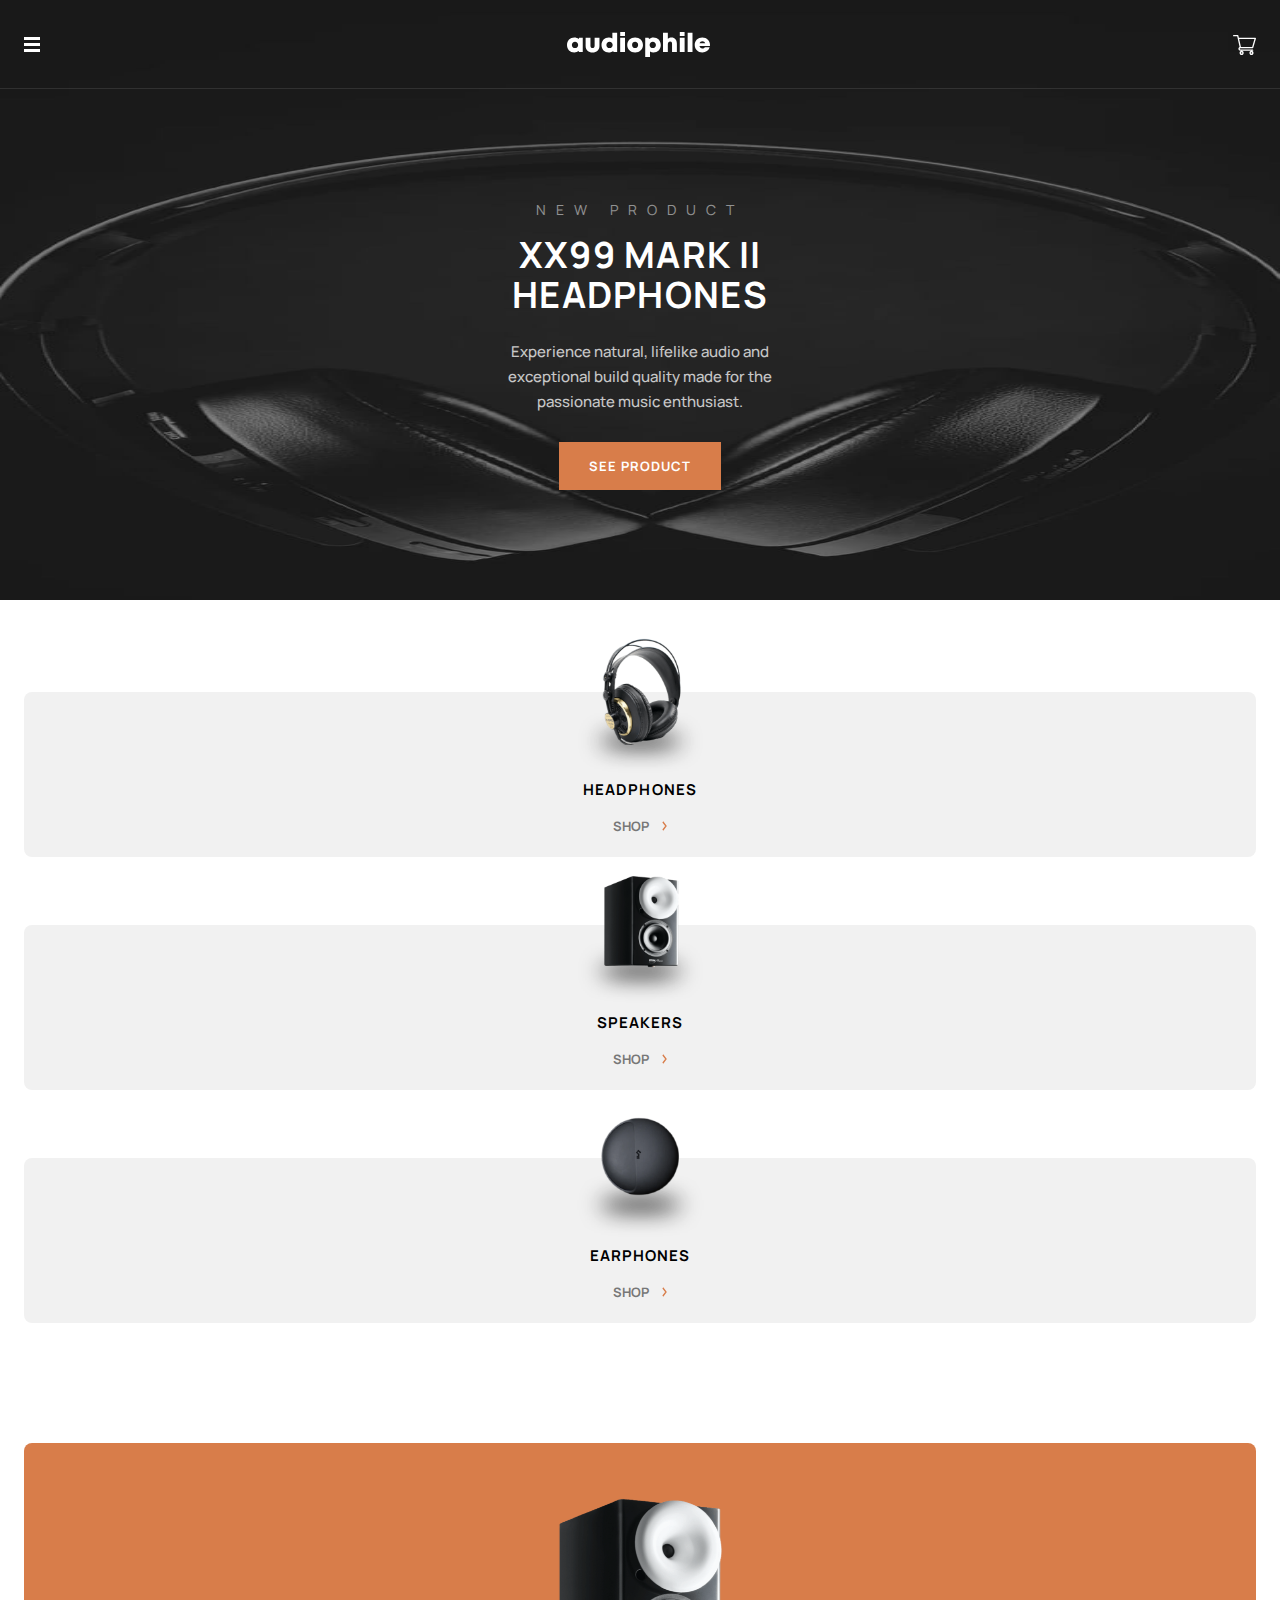
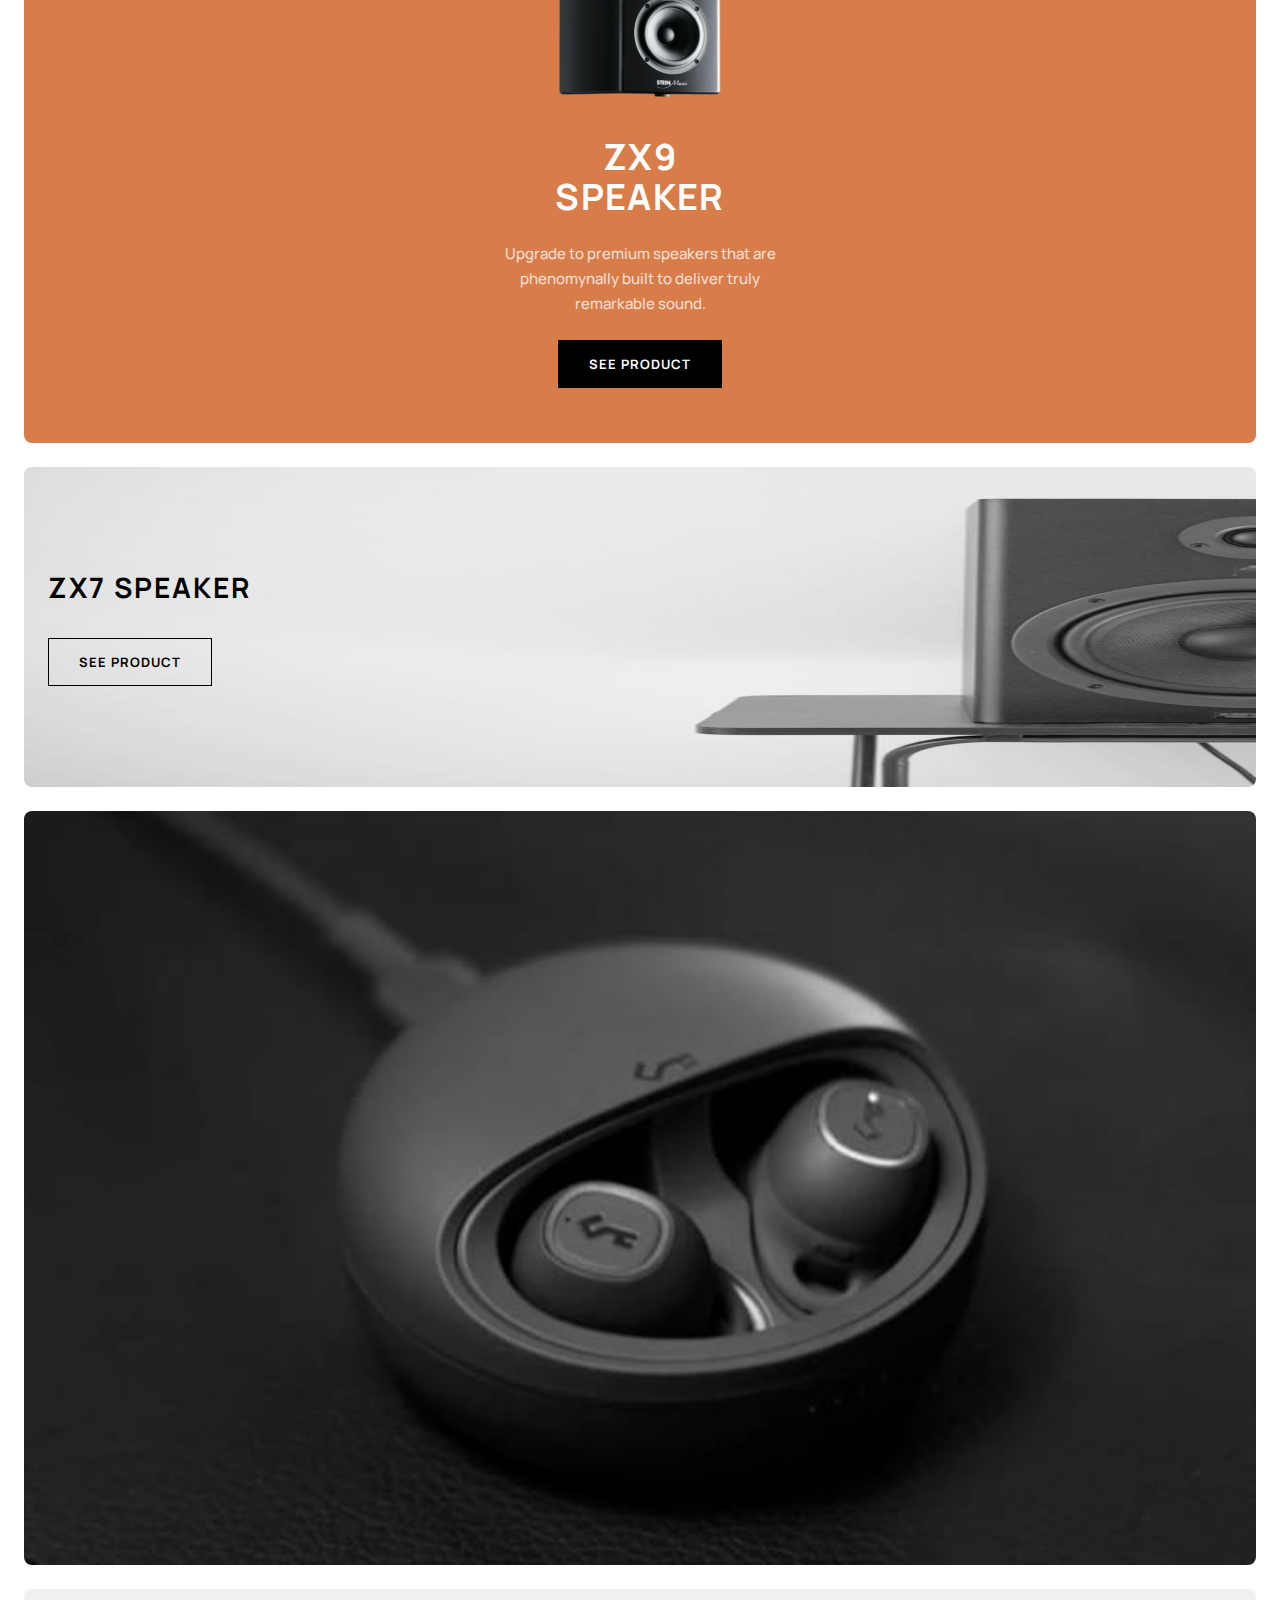
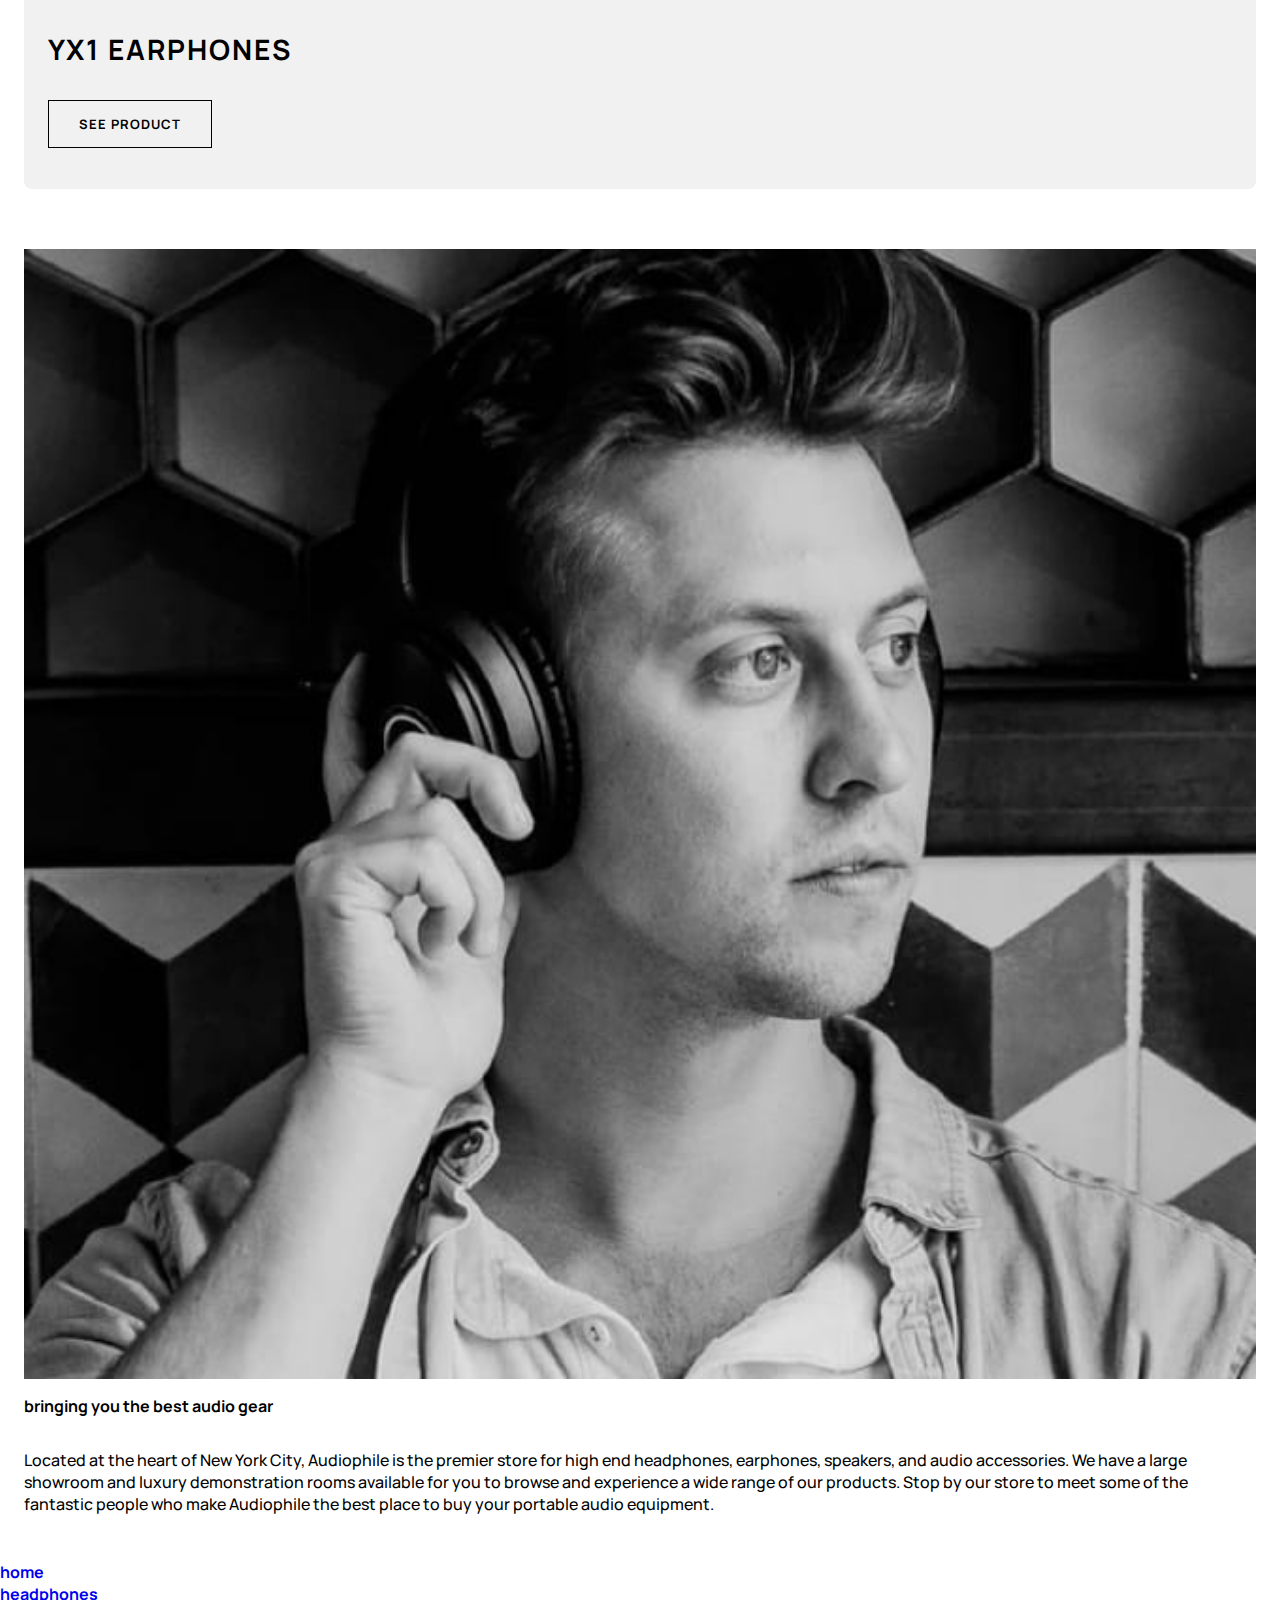
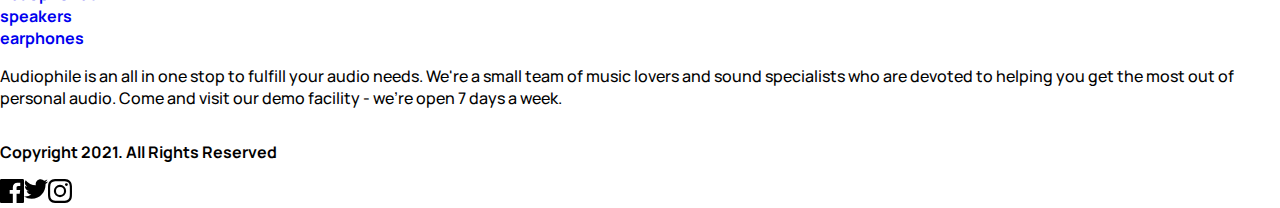
==== index.html @ 22d5e141 "Update index.html" ====
<!DOCTYPE html>
<html lang="en">
  <head>
    <meta charset="UTF-8" />
    <meta http-equiv="X-UA-Compatible" content="IE=edge" />
    <meta name="viewport" content="width=device-width, initial-scale=1.0" />
    <link rel="stylesheet" href="style.css" />
    <link rel="icon" href="./assets/favicon-32x32.png" type="image/png" />
    <title>Audiophile e-commerce website</title>
  </head>
  <body>
    <div id="hero" class="col">
      <header>
        <nav class="row">
          <div class="row row_1">
            <div class="hamburger col">
              <span></span>
              <span></span>
              <span></span>
            </div>
            <div class="logo">
              <img src="./assets/shared/desktop/logo.svg" alt="" />
            </div>
          </div>
          <div class="cart">
            <img src="./assets/shared/desktop/icon-cart.svg" alt="" />
          </div>
        </nav>
      </header>
      <div class="bg_hero">
        <img src="./assets/home/mobile/image-header.jpg" alt="" />
      </div>
      <div class="col col_1">
        <p class="normal">new product</p>
        <p class="bold">xx99 mark ii headphones</p>
        <p class="medium">
          Experience natural, lifelike audio and exceptional build quality made
          for the passionate music enthusiast.
        </p>
        <a href="#" class="bold product_btn">see product</a>
      </div>
    </div>
    <div class="main">
      <div class="col col_2">
        <div class="card">
          <div class="col wrapper_card">
            <div class="img_card">
              <img
                src="./assets/shared/desktop/image-category-thumbnail-headphones.png"
                alt=""
              />
            </div>
            <div class="title_card bold">headphones</div>
            <a href="#" class="bold row"
              >shop
              <img src="./assets/shared/desktop/icon-arrow-right.svg" alt=""
            /></a>
          </div>
        </div>
        <div class="card">
          <div class="col wrapper_card">
            <div class="img_card">
              <img
                src="./assets/shared/desktop/image-category-thumbnail-speakers.png"
                alt=""
              />
            </div>
            <div class="title_card bold">speakers</div>
            <a href="#" class="bold row"
              >shop
              <img src="./assets/shared/desktop/icon-arrow-right.svg" alt=""
            /></a>
          </div>
        </div>
        <div class="card">
          <div class="col wrapper_card">
            <div class="img_card">
              <img
                src="./assets/shared/desktop/image-category-thumbnail-earphones.png"
                alt=""
              />
            </div>
            <div class="title_card bold">earphones</div>
            <a href="#" class="bold row"
              >shop
              <img src="./assets/shared/desktop/icon-arrow-right.svg" alt=""
            /></a>
          </div>
        </div>
      </div>
      <div class="col col_3">
        <div class="col_4">
          <div class="col wrapper_col_4">
            <div class="col_4_img">
              <img src="./assets/home/mobile/image-speaker-zx9.png" alt="" />
            </div>
            <div class="col col_5">
              <p class="bold">
                zx9 <br />
                speaker
              </p>
              <p class="medium">
                Upgrade to premium speakers that are phenomynally built to
                deliver truly remarkable sound.
              </p>
            </div>
            <a href="#" class="bold product_btn">see product</a>
          </div>
        </div>
        <div class="col_6">
          <div class="col wrapper_col_6">
            <div class="bg_col_6">
              <img src="./assets/home/mobile/image-speaker-zx7.jpg" alt="" />
            </div>
            <div class="col col_7">
              <p class="bold">zx7 speaker</p>
              <a href="#" class="bold product_btn">see product</a>
            </div>
          </div>
        </div>
        <div class="col_8">
          <div class="wrapper_col_8 col">
            <img src="./assets/home/mobile/image-earphones-yx1.jpg" alt="" />
            <div class="col col_9">
              <div class="wrapper_col_9 col">
                <p class="bold">yx1 earphones</p>
                <a href="#" class="bold product_btn">see product</a>
              </div>
            </div>
          </div>
        </div>
      </div>
      <div class="col col_10">
        <div class="col_11">
          <div class="col wrapper_col_11">
            <img src="./assets/shared/mobile/image-best-gear.jpg" alt="" />
            <div class="col col_12">
              <p class="bold">bringing you the <span>best</span> audio gear</p>
              <p class="medium">
                Located at the heart of New York City, Audiophile is the premier
                store for high end headphones, earphones, speakers, and audio
                accessories. We have a large showroom and luxury demonstration
                rooms available for you to browse and experience a wide range of
                our products. Stop by our store to meet some of the fantastic
                people who make Audiophile the best place to buy your portable
                audio equipment.
              </p>
            </div>
          </div>
        </div>
      </div>
    </div>
    <footer>
      <div class="col col_13">
        <div class="logo_footer">
          <img src="./assets/shared/desktop/logo.svg" alt="" />
        </div>
        <div class="col menu">
          <li><a href="#" class="bold">home</a></li>
          <li><a href="#" class="bold">headphones</a></li>
          <li><a href="#" class="bold">speakers</a></li>
          <li><a href="#" class="bold">earphones</a></li>
        </div>
        <div class="presentation_footer">
          <p class="medium">
            Audiophile is an all in one stop to fulfill your audio needs. We're
            a small team of music lovers and sound specialists who are devoted
            to helping you get the most out of personal audio. Come and visit
            our demo facility - we’re open 7 days a week.
          </p>
        </div>
        <div class="copyright">
          <p class="bold">Copyright 2021. All Rights Reserved</p>
        </div>
        <div class="row row_2">
          <li>
            <a href="#"
              ><svg width="24" height="24" xmlns="http://www.w3.org/2000/svg">
                <path
                  d="M22.675 0H1.325C.593 0 0 .593 0 1.325v21.351C0 23.407.593 24 1.325 24H12.82v-9.294H9.692v-3.622h3.128V8.413c0-3.1 1.893-4.788 4.659-4.788 1.325 0 2.463.099 2.795.143v3.24l-1.918.001c-1.504 0-1.795.715-1.795 1.763v2.313h3.587l-.467 3.622h-3.12V24h6.116c.73 0 1.323-.593 1.323-1.325V1.325C24 .593 23.407 0 22.675 0z"
                  fill-rule="nonzero"
                />
              </svg>
            </a>
          </li>
          <li>
            <a href="#"
              ><svg width="24" height="20" xmlns="http://www.w3.org/2000/svg">
                <path
                  d="M24 2.557a9.83 9.83 0 01-2.828.775A4.932 4.932 0 0023.337.608a9.864 9.864 0 01-3.127 1.195A4.916 4.916 0 0016.616.248c-3.179 0-5.515 2.966-4.797 6.045A13.978 13.978 0 011.671 1.149a4.93 4.93 0 001.523 6.574 4.903 4.903 0 01-2.229-.616c-.054 2.281 1.581 4.415 3.949 4.89a4.935 4.935 0 01-2.224.084 4.928 4.928 0 004.6 3.419A9.9 9.9 0 010 17.54a13.94 13.94 0 007.548 2.212c9.142 0 14.307-7.721 13.995-14.646A10.025 10.025 0 0024 2.557z"
                  fill-rule="nonzero"
                />
              </svg>
            </a>
          </li>
          <li>
            <a href="#"
              ><svg width="24" height="24" xmlns="http://www.w3.org/2000/svg">
                <path
                  d="M12 2.163c3.204 0 3.584.012 4.85.07 3.252.148 4.771 1.691 4.919 4.919.058 1.265.069 1.645.069 4.849 0 3.205-.012 3.584-.069 4.849-.149 3.225-1.664 4.771-4.919 4.919-1.266.058-1.644.07-4.85.07-3.204 0-3.584-.012-4.849-.07-3.26-.149-4.771-1.699-4.919-4.92-.058-1.265-.07-1.644-.07-4.849 0-3.204.013-3.583.07-4.849.149-3.227 1.664-4.771 4.919-4.919 1.266-.057 1.645-.069 4.849-.069zM12 0C8.741 0 8.333.014 7.053.072 2.695.272.273 2.69.073 7.052.014 8.333 0 8.741 0 12c0 3.259.014 3.668.072 4.948.2 4.358 2.618 6.78 6.98 6.98C8.333 23.986 8.741 24 12 24c3.259 0 3.668-.014 4.948-.072 4.354-.2 6.782-2.618 6.979-6.98.059-1.28.073-1.689.073-4.948 0-3.259-.014-3.667-.072-4.947-.196-4.354-2.617-6.78-6.979-6.98C15.668.014 15.259 0 12 0zm0 5.838a6.162 6.162 0 100 12.324 6.162 6.162 0 000-12.324zM12 16a4 4 0 110-8 4 4 0 010 8zm6.406-11.845a1.44 1.44 0 100 2.881 1.44 1.44 0 000-2.881z"
                  fill-rule="nonzero"
                />
              </svg>
            </a>
          </li>
        </div>
      </div>
    </footer>
    <script src="main.js"></script>
  </body>
</html>
---- style.css ----
@import url("https://fonts.googleapis.com/css2?family=Manrope:wght@400;500;700&display=swap");

:root {
  --orange: #d87d4a;
  --light-orange: #fbaf85;
  --bg-black: #101010;
  --grey: #f1f1f1;
  --ligth-grey: #fafafa;
}

body {
  width: 100%;
  height: 100vh;
  padding: 0;
  margin: 0;
  -webkit-box-sizing: border-box;
          box-sizing: border-box;
  font-family: "Manrope", sans-serif;
}

.normal {
  font-weight: 400;
}

.medium {
  font-weight: 500;
}

.bold {
  font-weight: 700;
}

.col {
  display: -webkit-box;
  display: -ms-flexbox;
  display: flex;
  -webkit-box-orient: vertical;
  -webkit-box-direction: normal;
      -ms-flex-direction: column;
          flex-direction: column;
}

.row {
  display: -webkit-box;
  display: -ms-flexbox;
  display: flex;
  -webkit-box-orient: horizontal;
  -webkit-box-direction: normal;
      -ms-flex-direction: row;
          flex-direction: row;
}

ul,
li {
  list-style-type: none;
}

a {
  text-decoration: none;
  -webkit-user-select: none;
     -moz-user-select: none;
      -ms-user-select: none;
          user-select: none;
}

button {
  -webkit-user-select: none;
     -moz-user-select: none;
      -ms-user-select: none;
          user-select: none;
}

img {
  -webkit-user-select: none;
     -moz-user-select: none;
      -ms-user-select: none;
          user-select: none;
}

.product_btn {
  text-align: center;
  letter-spacing: 1px;
  font-size: 13px;
  display: inline-block;
  text-transform: uppercase;
}

@media (min-width: 375px) {
  #hero {
    position: relative;
    width: 100%;
    height: 600px;
  }

  nav {
    padding: 32px 24px;
    position: relative;
    background-color: transparent;
    -webkit-box-pack: justify;
        -ms-flex-pack: justify;
            justify-content: space-between;
    -webkit-box-align: center;
        -ms-flex-align: center;
            align-items: center;
  }

  nav::after {
    content: "";
    position: absolute;
    bottom: 0;
    background-color: white;
    opacity: 0.1;
    width: 100%;
    height: 1px;
    left: 0;
  }

  .row_1 {
    -webkit-box-align: center;
        -ms-flex-align: center;
            align-items: center;
    width: calc(50% + 70px);
    -webkit-box-pack: justify;
        -ms-flex-pack: justify;
            justify-content: space-between;
  }

  .hamburger {
    position: relative;
    -webkit-box-align: center;
        -ms-flex-align: center;
            align-items: center;
    cursor: pointer;
  }

  .hamburger span {
    width: 16px;
    height: 3px;
    background-color: white;
    rotate: 0;
    -webkit-transition: 0.2s;
    -o-transition: 0.2s;
    transition: 0.2s;
  }

  .hamburger span:nth-child(2) {
    margin: 3px 0;
  }

  .hamburger_active {
    cursor: pointer;
    padding: 5px 0;
  }

  .hamburger_active span {
    width: 16px;
    height: 3px;
    background-color: white;
    rotate: 0;
    -webkit-transition: 0.2s;
    -o-transition: 0.2s;
    transition: 0.2s;
  }

  .hamburger_active span:nth-child(1) {
    -webkit-transform: rotate(45deg) translate(2px);
        -ms-transform: rotate(45deg) translate(2px);
            transform: rotate(45deg) translate(2px);
  }

  .hamburger_active span:nth-child(2) {
    display: none;
  }

  .hamburger_active span:nth-child(3) {
    -webkit-transform: rotate(-45deg) translate(2px);
        -ms-transform: rotate(-45deg) translate(2px);
            transform: rotate(-45deg) translate(2px);
  }

  .logo {
    color: white;
    display: -webkit-box;
    display: -ms-flexbox;
    display: flex;
  }

  .cart {
    display: -webkit-box;
    display: -ms-flexbox;
    display: flex;
    cursor: pointer;
  }

  .bg_hero {
    position: absolute;
    display: -webkit-box;
    display: -ms-flexbox;
    display: flex;
    width: 100%;
    height: 100%;
    top: 0;
    z-index: -1;
  }

  .bg_hero img {
    width: 100%;
    height: 100%;
  }

  .col_1 {
    margin: auto 0;
    -webkit-box-align: center;
        -ms-flex-align: center;
            align-items: center;
    -webkit-box-flex: 1;
        -ms-flex-positive: 1;
            flex-grow: 1;
    -webkit-box-pack: center;
        -ms-flex-pack: center;
            justify-content: center;
  }

  .col_1 p {
    text-align: center;
    margin: 0;
    width: 328px;
  }

  .col_1 p:nth-child(1) {
    text-transform: uppercase;
    letter-spacing: 10px;
    font-size: 14px;
    opacity: 0.5;
    line-height: 19px;
    color: white;
  }

  .col_1 p:nth-child(2) {
    text-transform: uppercase;
    margin-top: 16px;
    margin-bottom: 24px;
    color: white;
    font-size: 2.25rem;
    letter-spacing: 1.29px;
    line-height: 40px;
  }

  .col_1 p:nth-child(3) {
    color: white;
    font-size: 15px;
    opacity: 0.75;
    line-height: 25px;
    margin-bottom: 28px;
  }

  .col_1 a {
    color: white;
    background-color: var(--orange);
    padding: 15px 30px;
    -webkit-transition: 0.2s;
    -o-transition: 0.2s;
    transition: 0.2s;
  }

  .col_1 a:hover {
    background-color: var(--light-orange);
    -webkit-transition: 0.2s;
    -o-transition: 0.2s;
    transition: 0.2s;
  }

  .main {
    background-color: white;
    position: relative;
    padding: 0 24px;
  }

  .col_2 {
    padding: 92px 0 60px 0;
  }

  .card {
    background-color: var(--grey);
    width: 100%;
    height: 143px;
    padding-bottom: 22px;
    position: relative;
    border-radius: 8px;
    margin-bottom: 68px;
  }

  .card:nth-last-child(1) {
    margin-bottom: 0;
  }

  .wrapper_card {
    -webkit-box-align: center;
        -ms-flex-align: center;
            align-items: center;
    -webkit-box-pack: end;
        -ms-flex-pack: end;
            justify-content: flex-end;
    height: 100%;
  }

  .img_card {
    position: absolute;
    width: 147px;
    height: auto;
    display: -webkit-box;
    display: -ms-flexbox;
    display: flex;
  }

  .card:nth-child(1) .img_card {
    top: -33%;
  }

  .card:nth-child(2) .img_card {
    top: -32%;
  }

  .card:nth-child(3) .img_card {
    top: -26%;
  }

  .img_card img {
    width: 100%;
    height: 100%;
  }

  .title_card {
    font-size: 15px;
    text-transform: uppercase;
    line-height: 20px;
    letter-spacing: 1.1px;
    margin-bottom: 17px;
  }

  .card a {
    font-size: 13px;
    text-transform: uppercase;
    color: #777;
    -webkit-box-align: center;
        -ms-flex-align: center;
            align-items: center;
    -webkit-transition: 0.2s;
    -o-transition: 0.2s;
    transition: 0.2s;
  }

  .card a:hover {
    color: var(--orange);
    -webkit-transition: 0.2s;
    -o-transition: 0.2s;
    transition: 0.2s;
  }

  .card a > img {
    margin-left: 13px;
    width: 5px;
    height: 10px;
  }

  .col_3 {
    padding: 60px 0;
  }

  .col_4 {
    background-color: var(--orange);
    position: relative;
    border-radius: 8px;
    margin-bottom: 24px;
  }

  .wrapper_col_4 {
    -webkit-box-align: center;
        -ms-flex-align: center;
            align-items: center;
    padding: 55px 24px;
  }

  .col_4_img {
    width: 165px;
    height: auto;
    margin-bottom: 34px;
  }

  .col_4_img img {
    width: 100%;
    height: 100%;
  }

  .col_5 {
    width: 280px;
    text-align: center;
    margin-bottom: 24px;
  }

  .col_5 p:nth-child(1) {
    margin-bottom: 24px;
    font-size: 36px;
    line-height: 40px;
    letter-spacing: 1.3px;
    text-transform: uppercase;
    color: white;
    margin-top: 0;
  }

  .col_5 p:nth-child(2) {
    font-size: 15px;
    line-height: 25px;
    text-align: center;
    color: white;
    opacity: 0.75;
    margin: 0;
  }

  .col_4 a {
    padding: 14px 30px;
    background-color: black;
    border: 1px solid black;
    color: white;
    -webkit-transition: 0.2s;
    -o-transition: 0.2s;
    transition: 0.2s;
  }

  .col_4 a:hover {
    background-color: transparent;
    color: black;
    -webkit-transition: 0.2s;
    -o-transition: 0.2s;
    transition: 0.2s;
  }

  .col_6 {
    margin-bottom: 24px;
    width: 100%;
    height: 320px;
    position: relative;
  }

  .wrapper_col_6 {
    padding-left: 24px;
    height: 100%;
  }

  .bg_col_6 {
    position: absolute;
    width: 100%;
    height: 100%;
    z-index: 0;
    left: 0;
    top: 0;
  }

  .bg_col_6 img {
    width: 100%;
    height: 100%;
    border-radius: 8px;
  }

  .col_7 {
    z-index: 1;
    width: 100%;
    height: 100%;
    -webkit-box-pack: center;
        -ms-flex-pack: center;
            justify-content: center;
  }

  .col_7 p {
    margin-top: 0;
    margin-bottom: 32px;
    font-size: 28px;
    line-height: 38px;
    letter-spacing: 2px;
    text-transform: uppercase;
  }

  .col_7 a {
    width: -webkit-fit-content;
    width: -moz-fit-content;
    width: fit-content;
    background-color: transparent;
    border: 1px solid black;
    color: black;
    padding: 14px 30px;
    -webkit-transition: 0.2s;
    -o-transition: 0.2s;
    transition: 0.2s;
  }

  .col_7 a:hover {
    background-color: black;
    color: white;
    -webkit-transition: 0.2s;
    -o-transition: 0.2s;
    transition: 0.2s;
  }

  .wrapper_col_8 img {
    display: -webkit-box;
    display: -ms-flexbox;
    display: flex;
    border-radius: 8px;
  }

  .col_9 {
    margin-top: 24px;
    border-radius: 8px;
    width: 100%;
    background-color: var(--grey);
  }

  .wrapper_col_9 {
    padding: 41px 24px;
  }

  .col_9 p {
    margin-top: 0;
    margin-bottom: 32px;
    font-size: 28px;
    line-height: 38px;
    letter-spacing: 2px;
    text-transform: uppercase;
  }

  .col_9 a {
    width: -webkit-fit-content;
    width: -moz-fit-content;
    width: fit-content;
    background-color: transparent;
    border: 1px solid black;
    color: black;
    padding: 14px 30px;
    -webkit-transition: 0.2s;
    -o-transition: 0.2s;
    transition: 0.2s;
  }

  .col_9 a:hover {
    background-color: black;
    color: white;
    -webkit-transition: 0.2s;
    -o-transition: 0.2s;
    transition: 0.2s;
  }
}
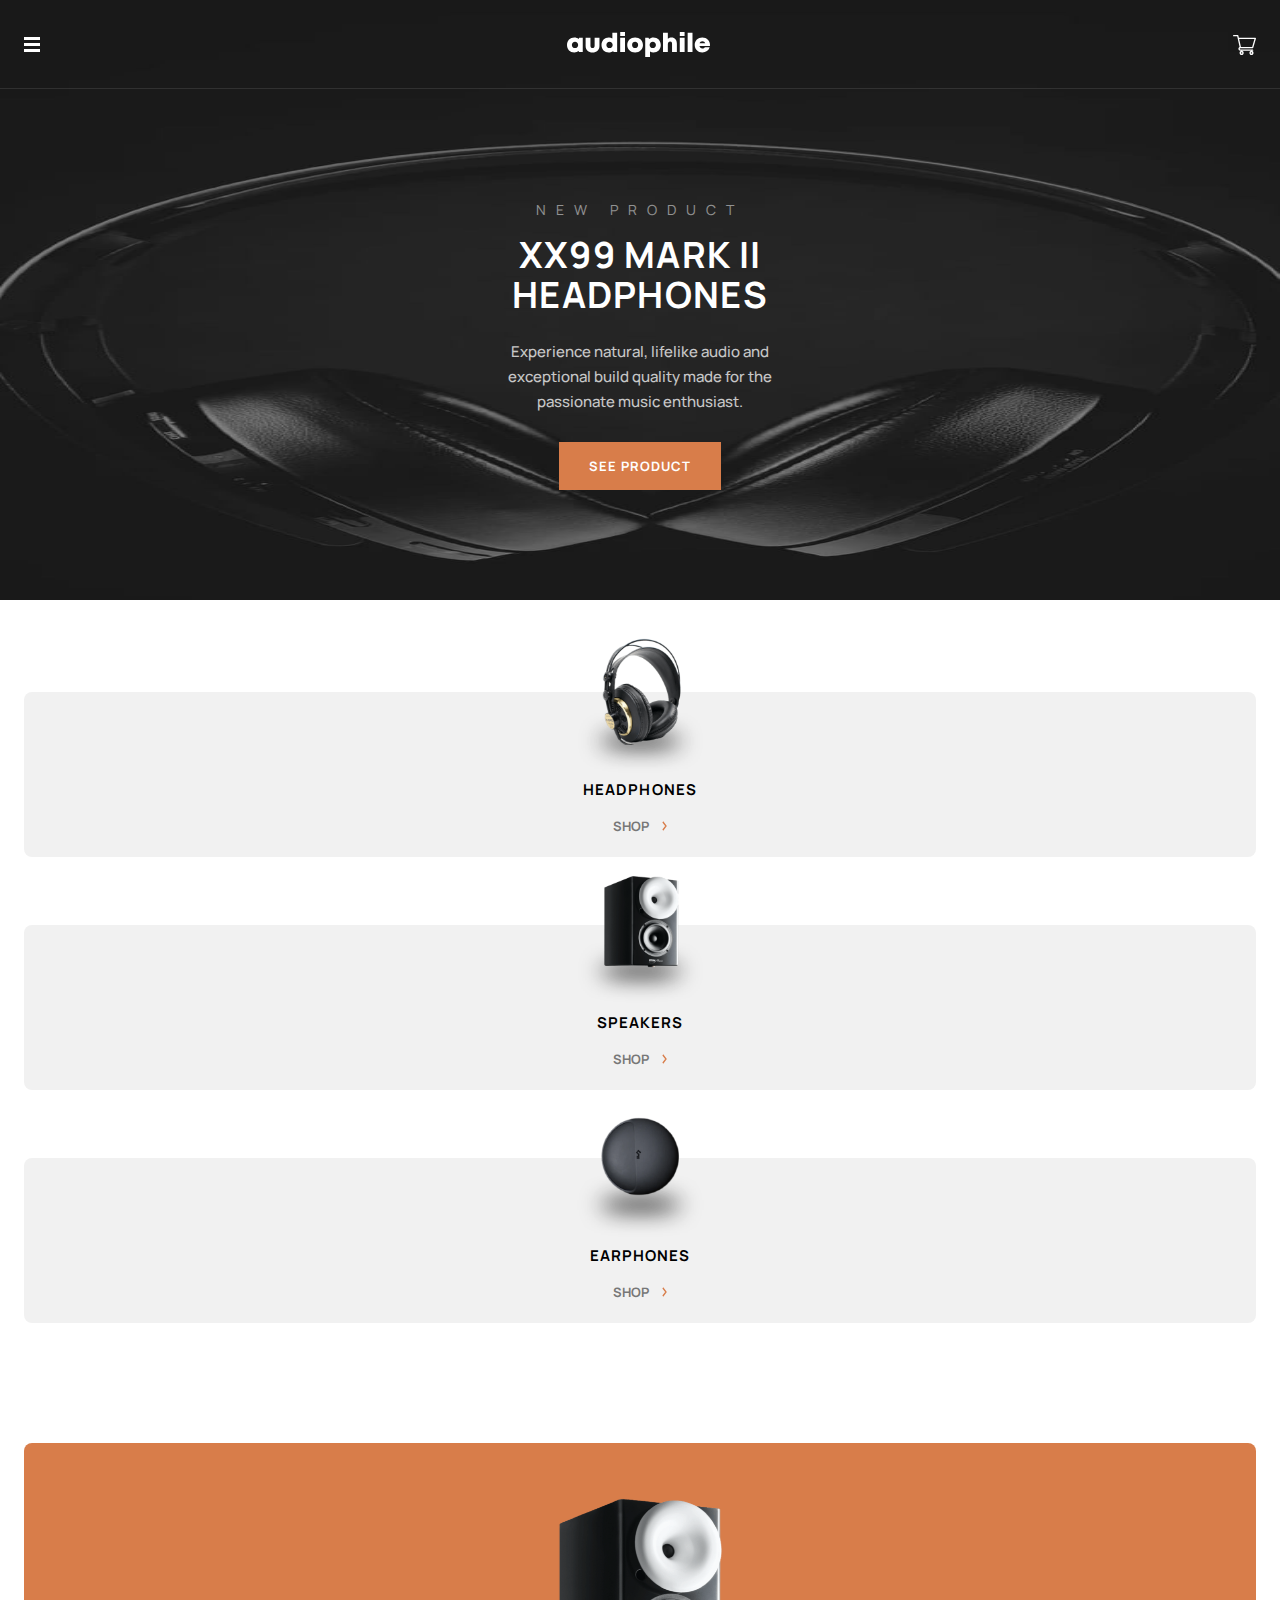
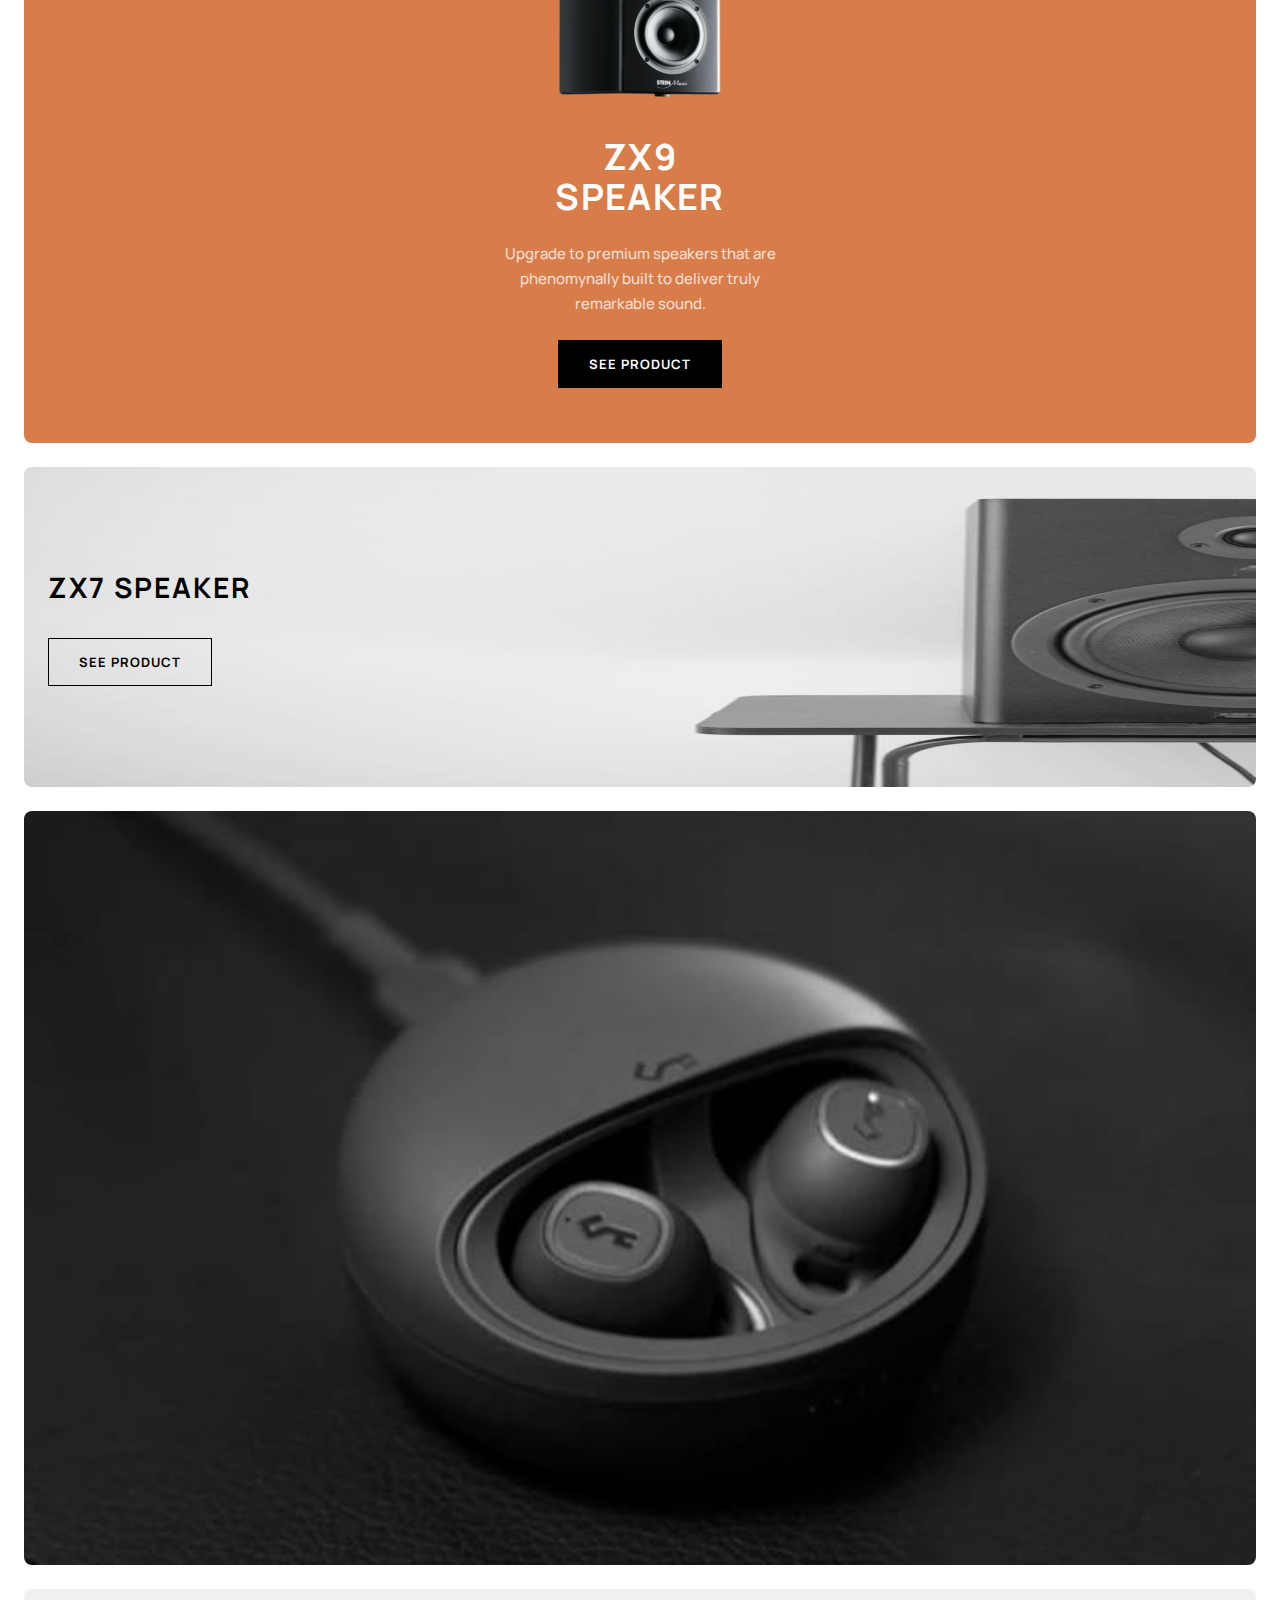
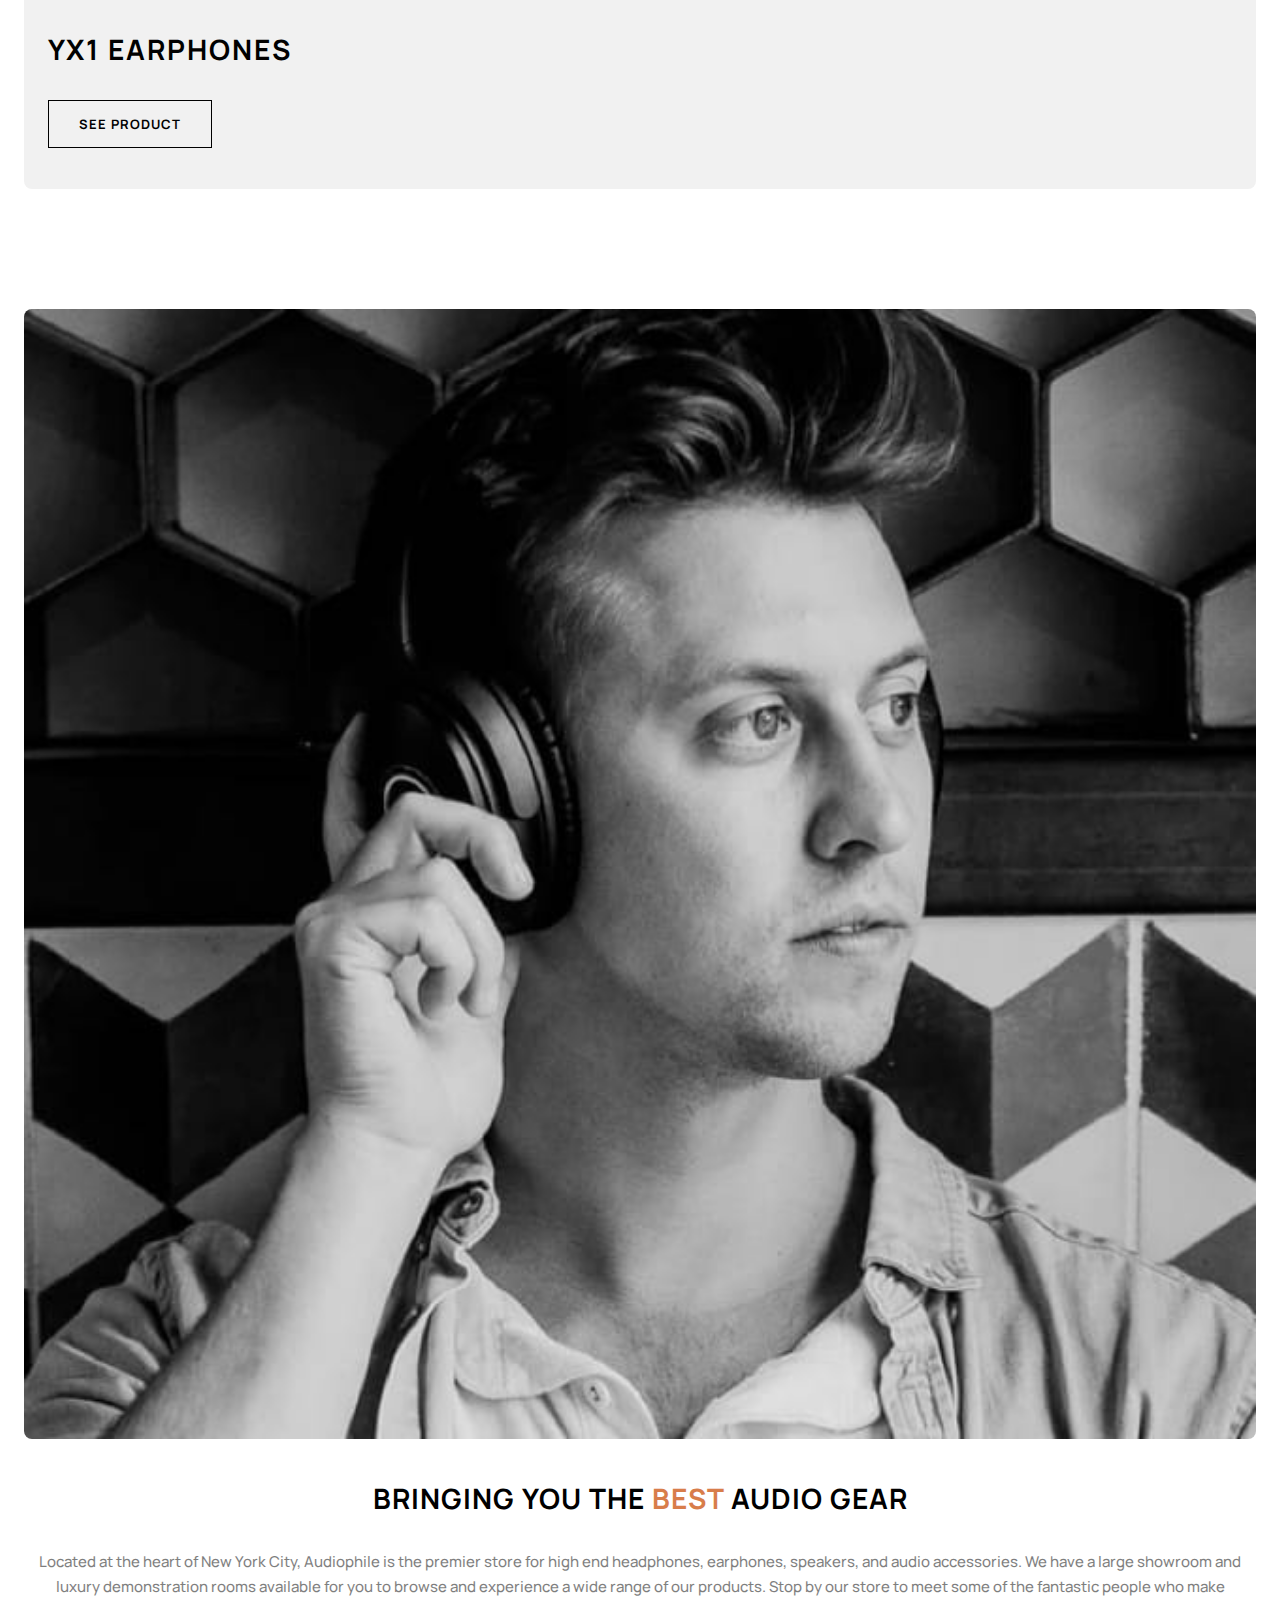
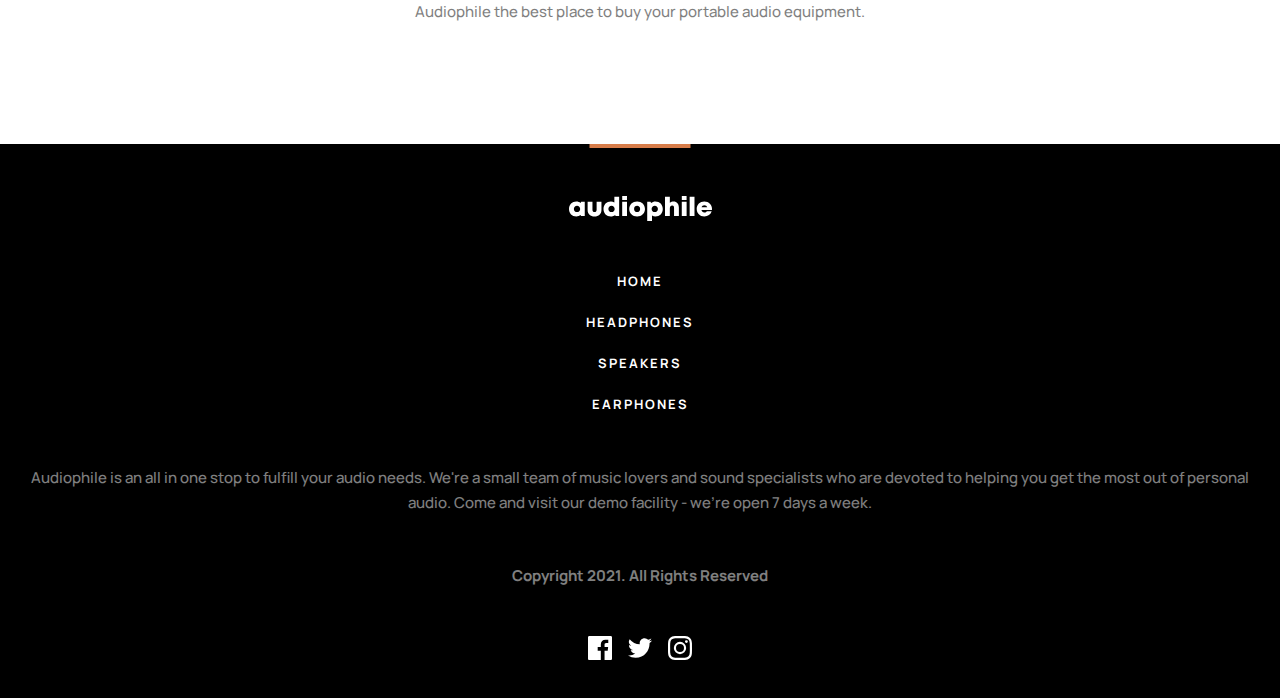
==== commit 2a385e14: "Update index.html" ====
--- a/index.html
+++ b/index.html
@@ -27,6 +27,55 @@
           </div>
         </nav>
       </header>
+      <div class="col col_2 menu_layer">
+        <div class="col container_menu">
+          <div class="card">
+            <div class="col wrapper_card">
+              <div class="img_card">
+                <img
+                  src="./assets/shared/desktop/image-category-thumbnail-headphones.png"
+                  alt=""
+                />
+              </div>
+              <div class="title_card bold">headphones</div>
+              <a href="#" class="bold row"
+                >shop
+                <img src="./assets/shared/desktop/icon-arrow-right.svg" alt=""
+              /></a>
+            </div>
+          </div>
+          <div class="card">
+            <div class="col wrapper_card">
+              <div class="img_card">
+                <img
+                  src="./assets/shared/desktop/image-category-thumbnail-speakers.png"
+                  alt=""
+                />
+              </div>
+              <div class="title_card bold">speakers</div>
+              <a href="#" class="bold row"
+                >shop
+                <img src="./assets/shared/desktop/icon-arrow-right.svg" alt=""
+              /></a>
+            </div>
+          </div>
+          <div class="card">
+            <div class="col wrapper_card">
+              <div class="img_card">
+                <img
+                  src="./assets/shared/desktop/image-category-thumbnail-earphones.png"
+                  alt=""
+                />
+              </div>
+              <div class="title_card bold">earphones</div>
+              <a href="#" class="bold row"
+                >shop
+                <img src="./assets/shared/desktop/icon-arrow-right.svg" alt=""
+              /></a>
+            </div>
+          </div>
+        </div>
+      </div>
       <div class="bg_hero">
         <img src="./assets/home/mobile/image-header.jpg" alt="" />
       </div>
--- a/style.css
+++ b/style.css
@@ -16,7 +16,7 @@
   padding: 0;
   margin: 0;
   -webkit-box-sizing: border-box;
-          box-sizing: border-box;
+  box-sizing: border-box;
   font-family: "Manrope", sans-serif;
 }
 
@@ -38,8 +38,8 @@
   display: flex;
   -webkit-box-orient: vertical;
   -webkit-box-direction: normal;
-      -ms-flex-direction: column;
-          flex-direction: column;
+  -ms-flex-direction: column;
+  flex-direction: column;
 }
 
 .row {
@@ -48,8 +48,8 @@
   display: flex;
   -webkit-box-orient: horizontal;
   -webkit-box-direction: normal;
-      -ms-flex-direction: row;
-          flex-direction: row;
+  -ms-flex-direction: row;
+  flex-direction: row;
 }
 
 ul,
@@ -60,23 +60,23 @@
 a {
   text-decoration: none;
   -webkit-user-select: none;
-     -moz-user-select: none;
-      -ms-user-select: none;
-          user-select: none;
+  -moz-user-select: none;
+  -ms-user-select: none;
+  user-select: none;
 }
 
 button {
   -webkit-user-select: none;
-     -moz-user-select: none;
-      -ms-user-select: none;
-          user-select: none;
+  -moz-user-select: none;
+  -ms-user-select: none;
+  user-select: none;
 }
 
 img {
   -webkit-user-select: none;
-     -moz-user-select: none;
-      -ms-user-select: none;
-          user-select: none;
+  -moz-user-select: none;
+  -ms-user-select: none;
+  user-select: none;
 }
 
 .product_btn {
@@ -94,16 +94,20 @@
     height: 600px;
   }
 
+  header {
+    position: relative;
+  }
+
   nav {
     padding: 32px 24px;
     position: relative;
     background-color: transparent;
     -webkit-box-pack: justify;
-        -ms-flex-pack: justify;
-            justify-content: space-between;
-    -webkit-box-align: center;
-        -ms-flex-align: center;
-            align-items: center;
+    -ms-flex-pack: justify;
+    justify-content: space-between;
+    -webkit-box-align: center;
+    -ms-flex-align: center;
+    align-items: center;
   }
 
   nav::after {
@@ -119,19 +123,19 @@
 
   .row_1 {
     -webkit-box-align: center;
-        -ms-flex-align: center;
-            align-items: center;
+    -ms-flex-align: center;
+    align-items: center;
     width: calc(50% + 70px);
     -webkit-box-pack: justify;
-        -ms-flex-pack: justify;
-            justify-content: space-between;
+    -ms-flex-pack: justify;
+    justify-content: space-between;
   }
 
   .hamburger {
     position: relative;
     -webkit-box-align: center;
-        -ms-flex-align: center;
-            align-items: center;
+    -ms-flex-align: center;
+    align-items: center;
     cursor: pointer;
   }
 
@@ -166,8 +170,8 @@
 
   .hamburger_active span:nth-child(1) {
     -webkit-transform: rotate(45deg) translate(2px);
-        -ms-transform: rotate(45deg) translate(2px);
-            transform: rotate(45deg) translate(2px);
+    -ms-transform: rotate(45deg) translate(2px);
+    transform: rotate(45deg) translate(2px);
   }
 
   .hamburger_active span:nth-child(2) {
@@ -176,8 +180,8 @@
 
   .hamburger_active span:nth-child(3) {
     -webkit-transform: rotate(-45deg) translate(2px);
-        -ms-transform: rotate(-45deg) translate(2px);
-            transform: rotate(-45deg) translate(2px);
+    -ms-transform: rotate(-45deg) translate(2px);
+    transform: rotate(-45deg) translate(2px);
   }
 
   .logo {
@@ -192,6 +196,99 @@
     display: -ms-flexbox;
     display: flex;
     cursor: pointer;
+  }
+
+  .menu_layer {
+    background-color: white;
+    position: absolute;
+    top: 0;
+    width: 100%;
+    z-index: 1;
+    padding: 84px 0 35px 0 !important;
+    margin-top: 89px;
+    border-radius: 0 0 8px 8px;
+    height: 0;
+    display: none;
+  }
+
+  .menu_layer.active {
+    display: -webkit-box;
+    display: -ms-flexbox;
+    display: flex;
+    -webkit-animation: openMenu 1.5s forwards;
+            animation: openMenu 1.5s forwards;
+  }
+
+  @-webkit-keyframes openMenu {
+    from {
+      height: 0;
+    }
+    to {
+      height: calc(100% + 35px);
+    }
+  }
+
+  @keyframes openMenu {
+    from {
+      height: 0;
+    }
+    to {
+      height: calc(100% + 35px);
+    }
+  }
+
+  .menu_layer .card {
+    opacity: 0;
+    -webkit-transform: translateY(-50%);
+        -ms-transform: translateY(-50%);
+            transform: translateY(-50%);
+    -webkit-animation: showCard 1s forwards;
+            animation: showCard 1s forwards;
+  }
+
+  .menu_layer .card:nth-child(1) {
+    -webkit-animation-delay: 0.3s;
+            animation-delay: 0.3s;
+  }
+
+  .menu_layer .card:nth-child(2) {
+    -webkit-animation-delay: 0.6s;
+            animation-delay: 0.6s;
+  }
+
+  .menu_layer .card:nth-child(3) {
+    -webkit-animation-delay: 0.9s;
+            animation-delay: 0.9s;
+  }
+
+  @-webkit-keyframes showCard {
+    from {
+      opacity: 0;
+      -webkit-transform: translateY(-50%);
+              transform: translateY(-50%);
+    }
+    to {
+      opacity: 1;
+      -webkit-transform: translateY(0%);
+              transform: translateY(0%);
+    }
+  }
+
+  @keyframes showCard {
+    from {
+      opacity: 0;
+      -webkit-transform: translateY(-50%);
+              transform: translateY(-50%);
+    }
+    to {
+      opacity: 1;
+      -webkit-transform: translateY(0%);
+              transform: translateY(0%);
+    }
+  }
+
+  .container_menu {
+    padding: 0 24px;
   }
 
   .bg_hero {
@@ -213,14 +310,14 @@
   .col_1 {
     margin: auto 0;
     -webkit-box-align: center;
-        -ms-flex-align: center;
-            align-items: center;
+    -ms-flex-align: center;
+    align-items: center;
     -webkit-box-flex: 1;
-        -ms-flex-positive: 1;
-            flex-grow: 1;
+    -ms-flex-positive: 1;
+    flex-grow: 1;
     -webkit-box-pack: center;
-        -ms-flex-pack: center;
-            justify-content: center;
+    -ms-flex-pack: center;
+    justify-content: center;
   }
 
   .col_1 p {
@@ -276,6 +373,9 @@
     background-color: white;
     position: relative;
     padding: 0 24px;
+    -webkit-transition: 0.2s;
+    -o-transition: 0.2s;
+    transition: 0.2s;
   }
 
   .col_2 {
@@ -298,11 +398,11 @@
 
   .wrapper_card {
     -webkit-box-align: center;
-        -ms-flex-align: center;
-            align-items: center;
+    -ms-flex-align: center;
+    align-items: center;
     -webkit-box-pack: end;
-        -ms-flex-pack: end;
-            justify-content: flex-end;
+    -ms-flex-pack: end;
+    justify-content: flex-end;
     height: 100%;
   }
 
@@ -345,8 +445,8 @@
     text-transform: uppercase;
     color: #777;
     -webkit-box-align: center;
-        -ms-flex-align: center;
-            align-items: center;
+    -ms-flex-align: center;
+    align-items: center;
     -webkit-transition: 0.2s;
     -o-transition: 0.2s;
     transition: 0.2s;
@@ -378,8 +478,8 @@
 
   .wrapper_col_4 {
     -webkit-box-align: center;
-        -ms-flex-align: center;
-            align-items: center;
+    -ms-flex-align: center;
+    align-items: center;
     padding: 55px 24px;
   }
 
@@ -469,8 +569,8 @@
     width: 100%;
     height: 100%;
     -webkit-box-pack: center;
-        -ms-flex-pack: center;
-            justify-content: center;
+    -ms-flex-pack: center;
+    justify-content: center;
   }
 
   .col_7 p {
@@ -550,4 +650,179 @@
     -o-transition: 0.2s;
     transition: 0.2s;
   }
-}
+
+  .col_10 {
+    padding: 60px 0 120px 0;
+  }
+
+  .wrapper_col_11 {
+    width: 100%;
+  }
+
+  .wrapper_col_11 img {
+    width: 100%;
+    border-radius: 8px;
+  }
+
+  .col_12 {
+    margin-top: 40px;
+  }
+
+  .col_12 p {
+    text-align: center;
+  }
+
+  .col_12 p:nth-child(1) {
+    font-size: 28px;
+    line-height: 38px;
+    letter-spacing: 1px;
+    text-transform: uppercase;
+    margin-bottom: 32px;
+    margin-top: 0;
+  }
+
+  .col_12 span {
+    color: var(--orange);
+  }
+
+  .col_12 p:nth-child(2) {
+    color: black;
+    opacity: 0.5;
+    line-height: 25px;
+    font-size: 15px;
+    margin: 0;
+  }
+
+  footer {
+    background-color: black;
+    position: relative;
+  }
+
+  .col_13 {
+    position: relative;
+    padding: 0 24px;
+    -webkit-box-align: center;
+        -ms-flex-align: center;
+            align-items: center;
+  }
+
+  .logo_footer {
+    display: -webkit-box;
+    display: -ms-flexbox;
+    display: flex;
+    -webkit-box-pack: center;
+        -ms-flex-pack: center;
+            justify-content: center;
+    padding-top: 52px;
+  }
+
+  .logo_footer::before {
+    content: "";
+    position: absolute;
+    top: 0;
+    left: 50%;
+    -webkit-transform: translate(-50%);
+        -ms-transform: translate(-50%);
+            transform: translate(-50%);
+    width: 101px;
+    height: 4px;
+    background-color: var(--orange);
+  }
+
+  .menu {
+    -webkit-box-align: center;
+        -ms-flex-align: center;
+            align-items: center;
+    padding: 48px 0;
+  }
+
+  .menu li {
+    margin-top: 16px;
+  }
+
+  .menu li:nth-child(1) {
+    margin: 0;
+  }
+
+  .menu a {
+    text-transform: uppercase;
+    font-size: 13px;
+    letter-spacing: 2px;
+    color: white;
+    -webkit-transition: 0.2s;
+    -o-transition: 0.2s;
+    transition: 0.2s;
+    line-height: 25px;
+  }
+
+  .menu a:hover {
+    color: var(--orange);
+    -webkit-transition: 0.2s;
+    -o-transition: 0.2s;
+    transition: 0.2s;
+  }
+
+  .presentation_footer {
+    display: -webkit-box;
+    display: -ms-flexbox;
+    display: flex;
+  }
+
+  .presentation_footer p {
+    font-size: 15px;
+    line-height: 25px;
+    text-align: center;
+    color: white;
+    opacity: 0.5;
+    margin: 0;
+  }
+
+  .copyright {
+    padding: 48px 0;
+  }
+
+  .copyright p {
+    color: white;
+    opacity: 0.5;
+    font-size: 15px;
+    margin: 0;
+    line-height: 25px;
+  }
+
+  .row_2 {
+    padding-bottom: 38px;
+    -webkit-box-align: center;
+        -ms-flex-align: center;
+            align-items: center;
+  }
+
+  .row_2 li {
+    display: -webkit-box;
+    display: -ms-flexbox;
+    display: flex;
+  }
+
+  .row_2 li:nth-child(2) {
+    margin: 0px 16px;
+  }
+
+  .row_2 a {
+    display: -webkit-box;
+    display: -ms-flexbox;
+    display: flex;
+  }
+
+  .row_2 svg {
+    fill: white;
+    -webkit-transition: 0.2s;
+    -o-transition: 0.2s;
+    transition: 0.2s;
+  }
+
+  .row_2 svg:hover {
+    fill: var(--orange);
+    -webkit-transition: 0.2s;
+    -o-transition: 0.2s;
+    transition: 0.2s;
+  }
+}
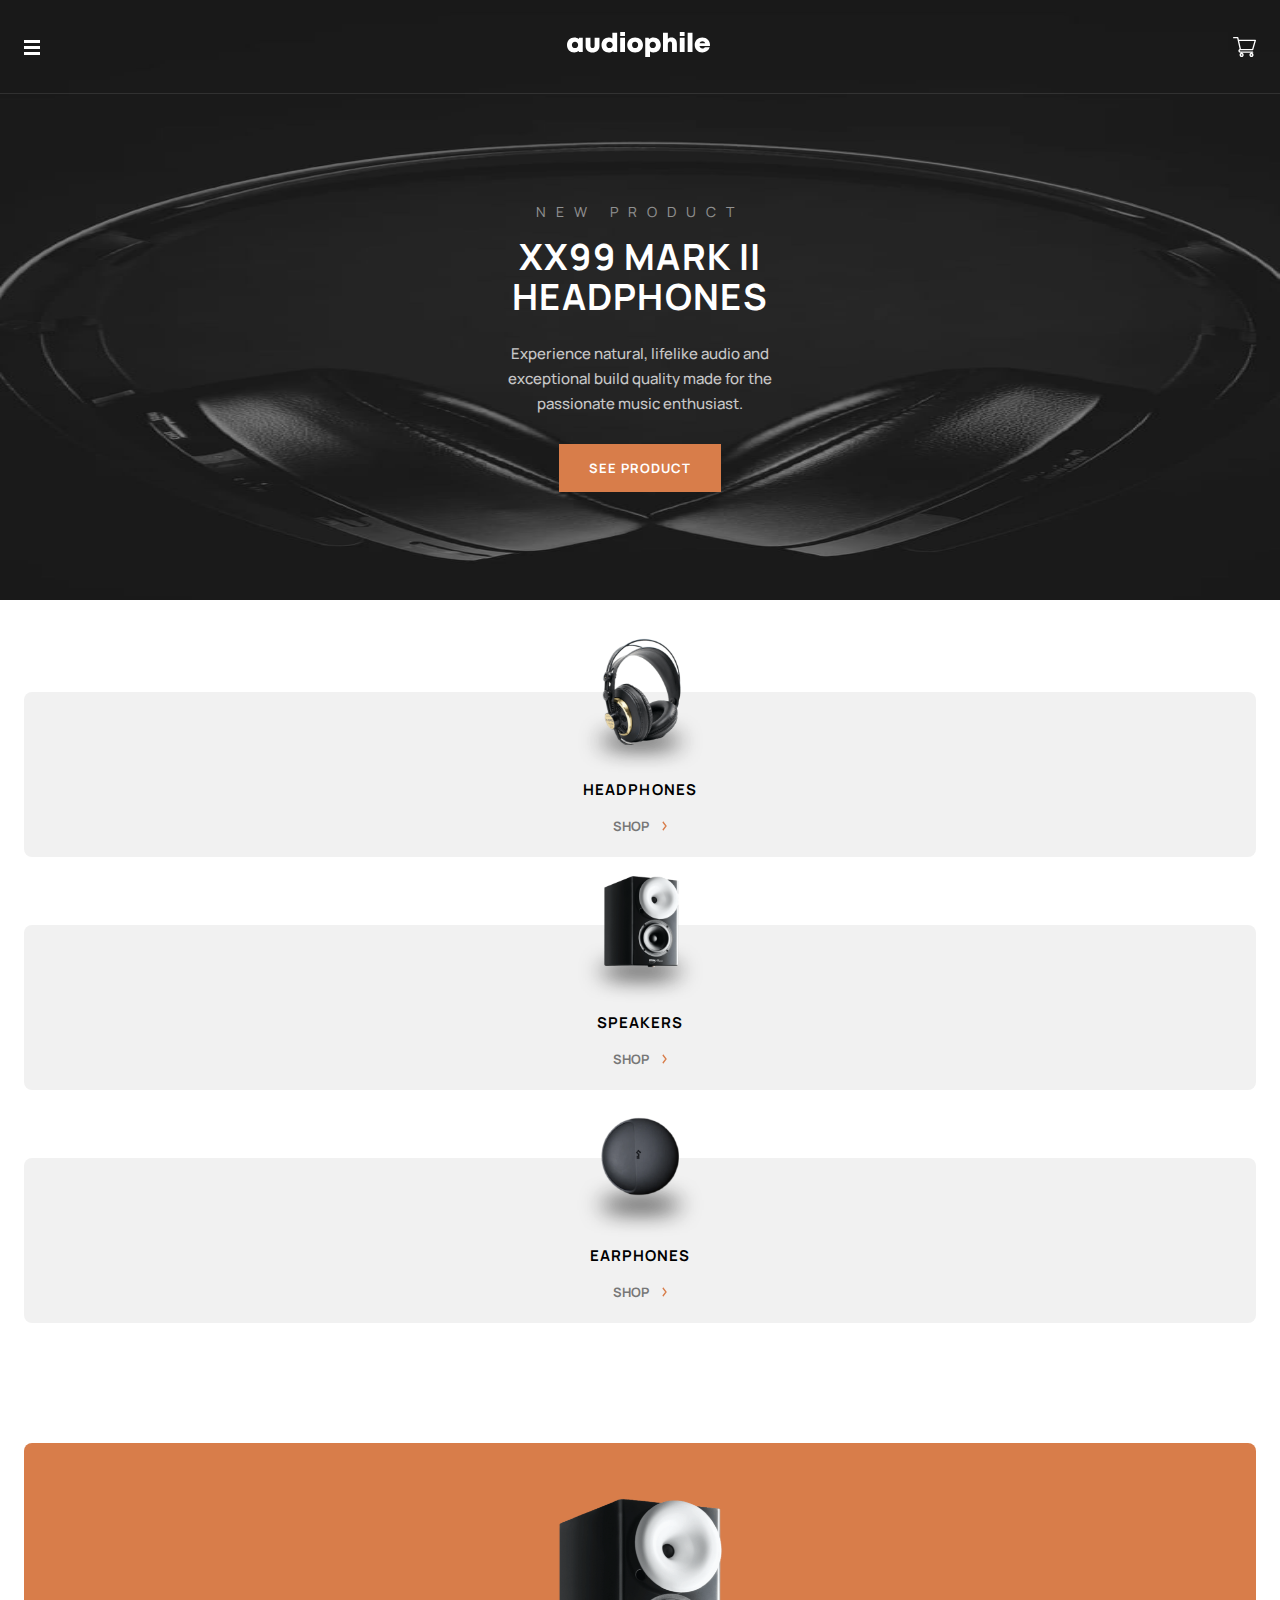
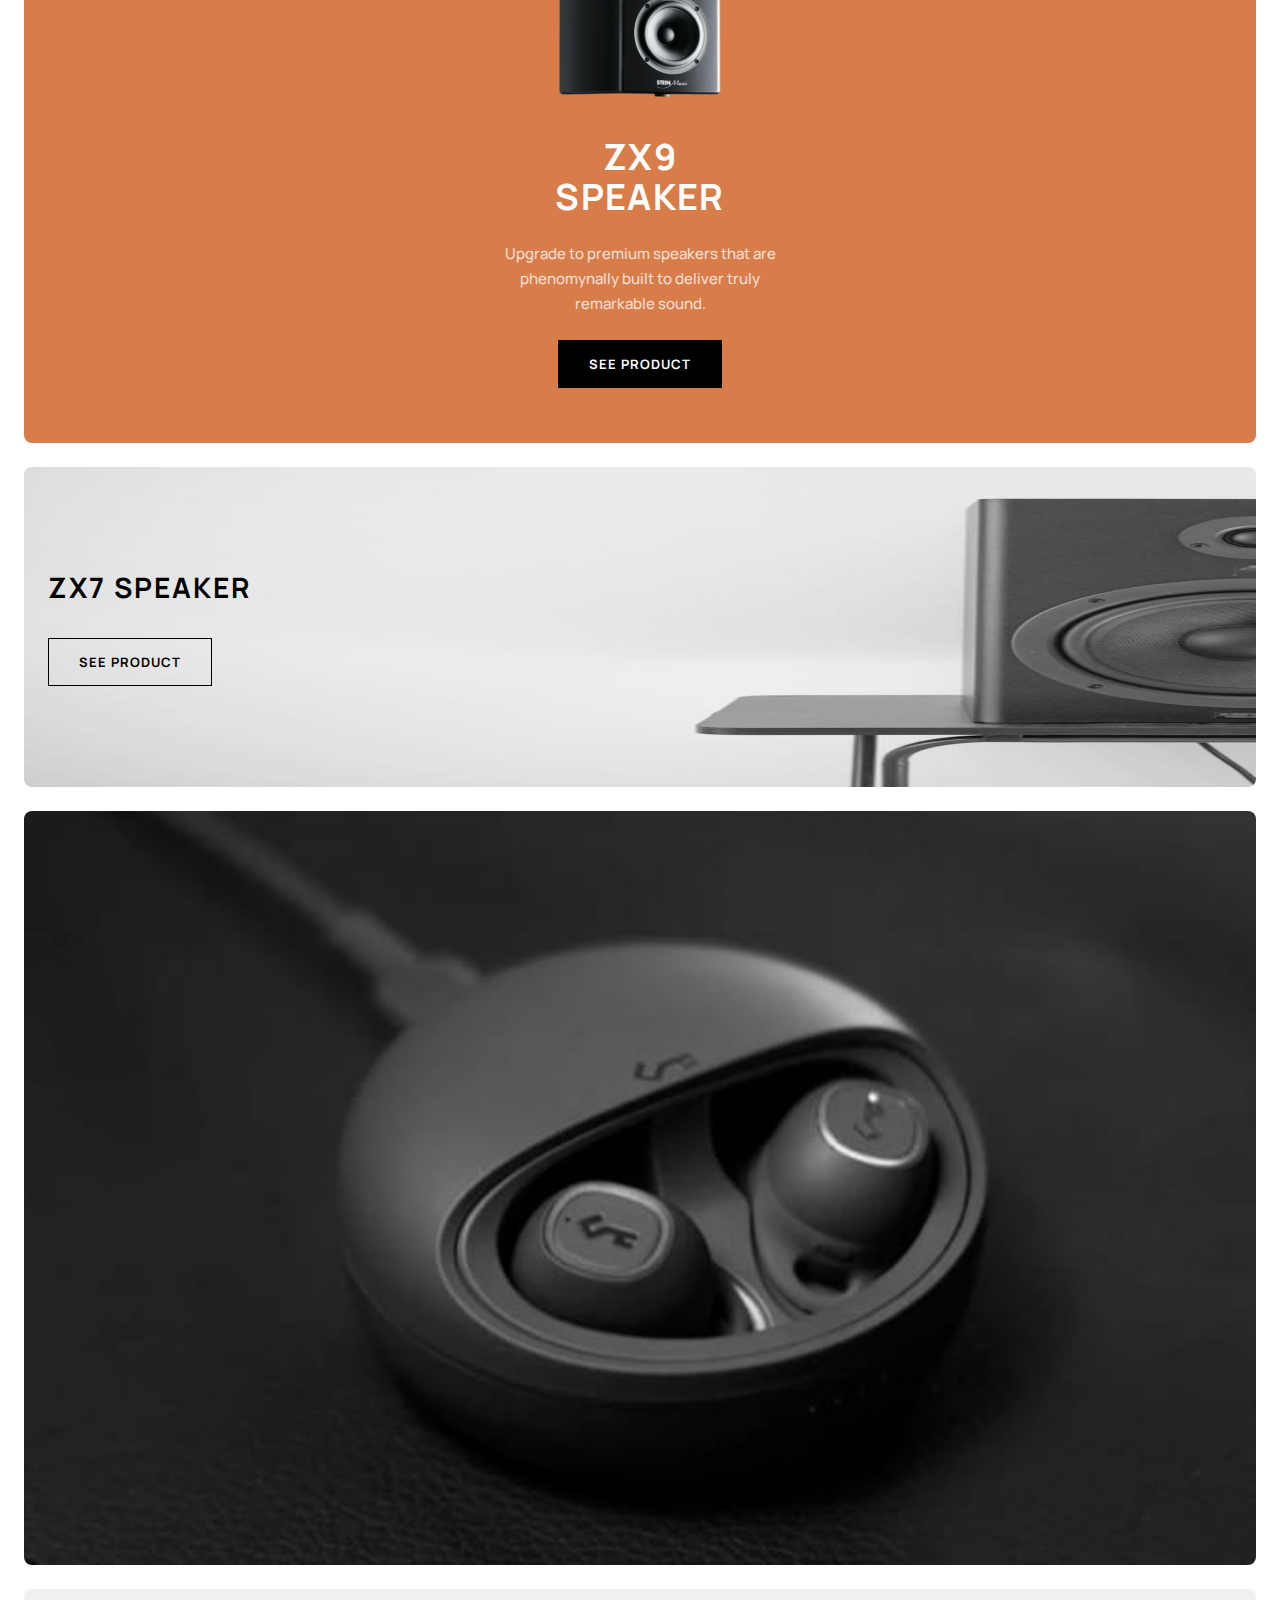
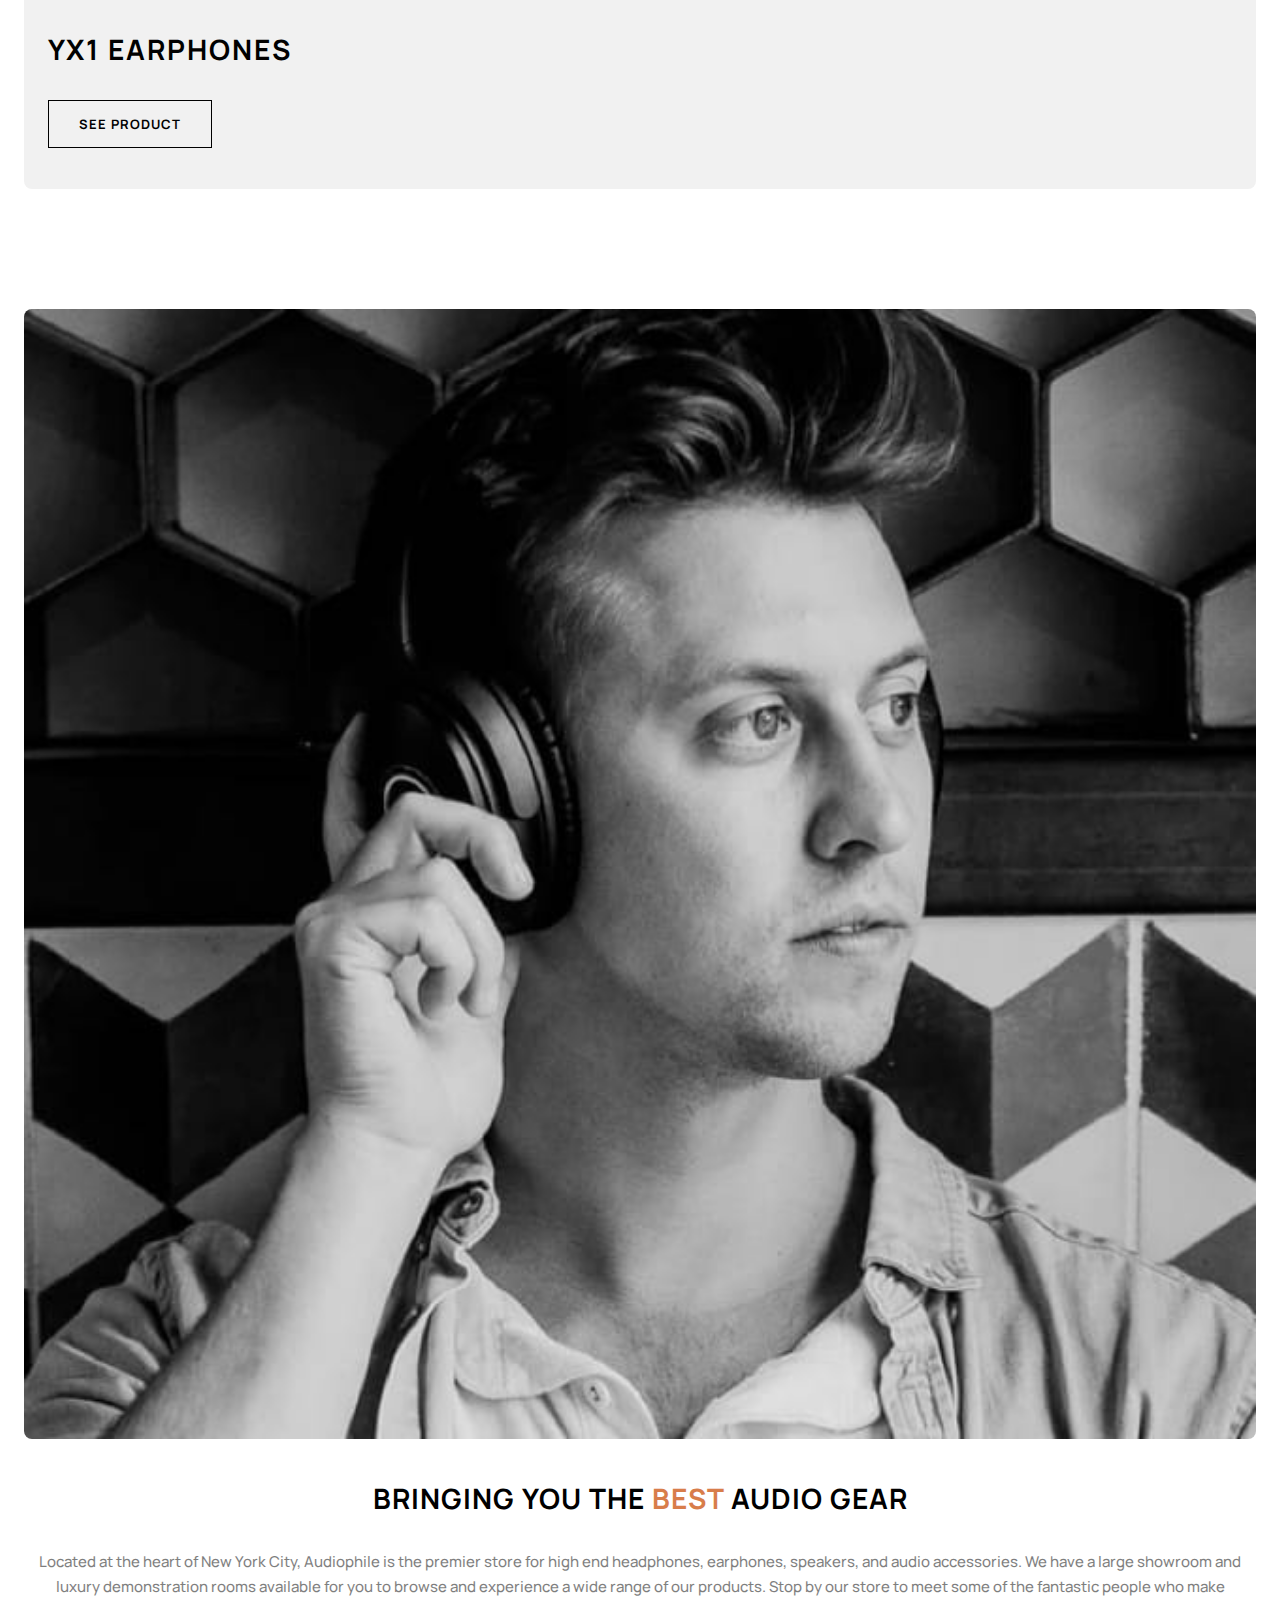
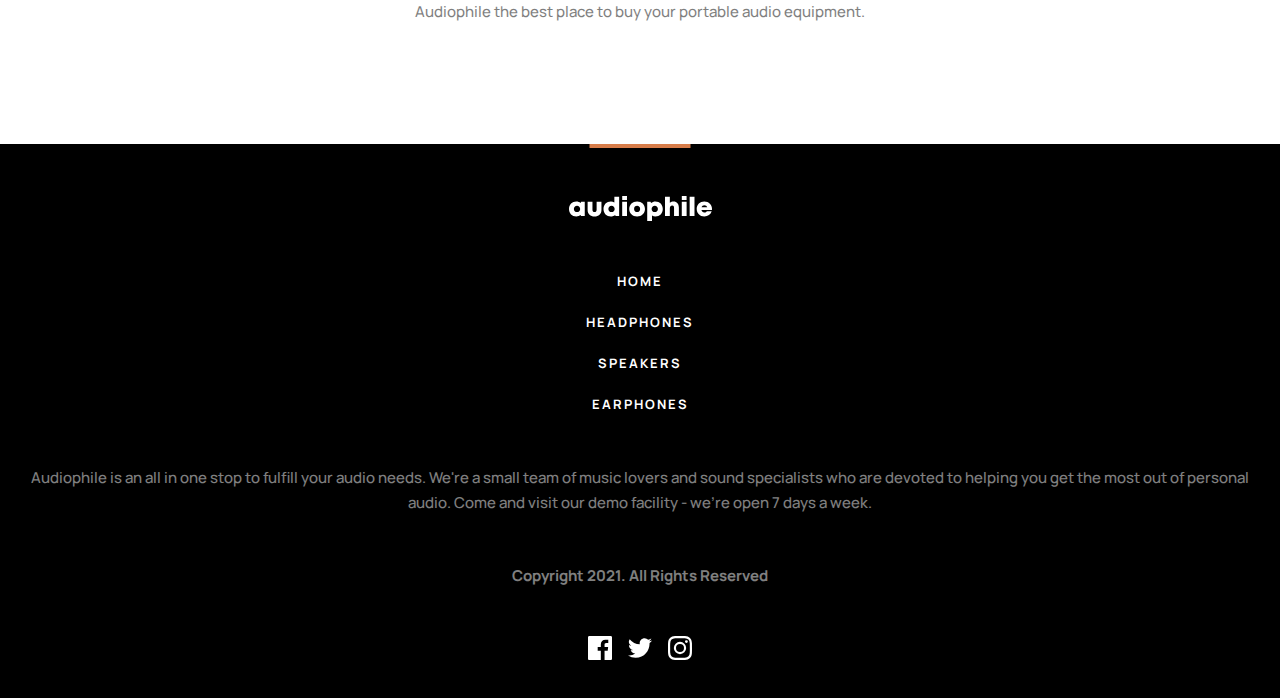
==== commit 5d19bd51: "Update index.html" ====
--- a/index.html
+++ b/index.html
@@ -19,10 +19,12 @@
               <span></span>
             </div>
             <div class="logo">
-              <img src="./assets/shared/desktop/logo.svg" alt="" />
-            </div>
-          </div>
-          <div class="cart">
+              <a href="/">
+                <img src="./assets/shared/desktop/logo.svg" alt="" />
+              </a>
+            </div>
+          </div>
+          <div class="cart_icon">
             <img src="./assets/shared/desktop/icon-cart.svg" alt="" />
           </div>
         </nav>
@@ -38,7 +40,7 @@
                 />
               </div>
               <div class="title_card bold">headphones</div>
-              <a href="#" class="bold row"
+              <a href="/headphones" class="bold row"
                 >shop
                 <img src="./assets/shared/desktop/icon-arrow-right.svg" alt=""
               /></a>
@@ -53,7 +55,7 @@
                 />
               </div>
               <div class="title_card bold">speakers</div>
-              <a href="#" class="bold row"
+              <a href="/speakers" class="bold row"
                 >shop
                 <img src="./assets/shared/desktop/icon-arrow-right.svg" alt=""
               /></a>
@@ -68,10 +70,80 @@
                 />
               </div>
               <div class="title_card bold">earphones</div>
-              <a href="#" class="bold row"
+              <a href="/earphones" class="bold row"
                 >shop
                 <img src="./assets/shared/desktop/icon-arrow-right.svg" alt=""
               /></a>
+            </div>
+          </div>
+        </div>
+      </div>
+      <div class="cart">
+        <div class="container_cart">
+          <div class="col col_14">
+            <div class="row row_3">
+              <p class="bold cart_items_number">cart (3)</p>
+              <p class="medium remove_all">Remove all</p>
+            </div>
+            <div class="col col_15">
+              <div class="row row_4">
+                <div class="row img_cart_item">
+                  <img
+                    src="./assets/product-xx99-mark-two-headphones/mobile/image-product.jpg"
+                    alt=""
+                  />
+                  <div class="col col_16">
+                    <p class="bold cart_product_name">xx99 mk ii</p>
+                    <p class="bold cart_product_price">$ 2,999</p>
+                  </div>
+                </div>
+                <div class="row row_5">
+                  <p class="bold quantity_minus">-</p>
+                  <p class="bold quantity">1</p>
+                  <p class="bold quantity_plus">+</p>
+                </div>
+              </div>
+              <div class="row row_4">
+                <div class="row img_cart_item">
+                  <img
+                    src="./assets/product-xx59-headphones/mobile/image-product.jpg"
+                    alt=""
+                  />
+                  <div class="col col_16">
+                    <p class="bold cart_product_name">xx59</p>
+                    <p class="bold cart_product_price">$ 899</p>
+                  </div>
+                </div>
+                <div class="row row_5">
+                  <p class="bold quantity_minus">-</p>
+                  <p class="bold quantity">2</p>
+                  <p class="bold quantity_plus">+</p>
+                </div>
+              </div>
+              <div class="row row_4">
+                <div class="row img_cart_item">
+                  <img
+                    src="./assets/product-yx1-earphones/mobile/image-product.jpg"
+                    alt=""
+                  />
+                  <div class="col col_16">
+                    <p class="bold cart_product_name">yx1</p>
+                    <p class="bold cart_product_price">$ 599</p>
+                  </div>
+                </div>
+                <div class="row row_5">
+                  <p class="bold quantity_minus">-</p>
+                  <p class="bold quantity">1</p>
+                  <p class="bold quantity_plus">+</p>
+                </div>
+              </div>
+            </div>
+            <div class="row row_6">
+              <p class="medium">total</p>
+              <p class="bold price">$ 5,396</p>
+            </div>
+            <div class="checkout_btn">
+              <a href="#" class="bold">checkout</a>
             </div>
           </div>
         </div>
--- a/style.css
+++ b/style.css
@@ -1,4 +1,3 @@
-
 
 @import url("https://fonts.googleapis.com/css2?family=Manrope:wght@400;500;700&display=swap");
 
@@ -65,6 +64,10 @@
   user-select: none;
 }
 
+p {
+  margin: 0;
+}
+
 button {
   -webkit-user-select: none;
   -moz-user-select: none;
@@ -191,21 +194,22 @@
     display: flex;
   }
 
-  .cart {
+  .cart_icon {
     display: -webkit-box;
     display: -ms-flexbox;
     display: flex;
     cursor: pointer;
   }
 
+  /* menu settings */
+
   .menu_layer {
     background-color: white;
     position: absolute;
-    top: 0;
+    top: 89px;
     width: 100%;
     z-index: 1;
     padding: 84px 0 35px 0 !important;
-    margin-top: 89px;
     border-radius: 0 0 8px 8px;
     height: 0;
     display: none;
@@ -216,7 +220,7 @@
     display: -ms-flexbox;
     display: flex;
     -webkit-animation: openMenu 1.5s forwards;
-            animation: openMenu 1.5s forwards;
+    animation: openMenu 1.5s forwards;
   }
 
   @-webkit-keyframes openMenu {
@@ -239,57 +243,279 @@
 
   .menu_layer .card {
     opacity: 0;
-    -webkit-transform: translateY(-50%);
-        -ms-transform: translateY(-50%);
-            transform: translateY(-50%);
     -webkit-animation: showCard 1s forwards;
-            animation: showCard 1s forwards;
+    animation: showCard 1s forwards;
   }
 
   .menu_layer .card:nth-child(1) {
     -webkit-animation-delay: 0.3s;
-            animation-delay: 0.3s;
+    animation-delay: 0.3s;
   }
 
   .menu_layer .card:nth-child(2) {
     -webkit-animation-delay: 0.6s;
-            animation-delay: 0.6s;
+    animation-delay: 0.6s;
   }
 
   .menu_layer .card:nth-child(3) {
     -webkit-animation-delay: 0.9s;
-            animation-delay: 0.9s;
+    animation-delay: 0.9s;
   }
 
   @-webkit-keyframes showCard {
     from {
       opacity: 0;
-      -webkit-transform: translateY(-50%);
-              transform: translateY(-50%);
     }
     to {
       opacity: 1;
-      -webkit-transform: translateY(0%);
-              transform: translateY(0%);
     }
   }
 
   @keyframes showCard {
     from {
       opacity: 0;
-      -webkit-transform: translateY(-50%);
-              transform: translateY(-50%);
     }
     to {
       opacity: 1;
-      -webkit-transform: translateY(0%);
-              transform: translateY(0%);
     }
   }
 
   .container_menu {
     padding: 0 24px;
   }
+
+  /* cart settings */
+
+  .cart {
+    display: none;
+    position: absolute;
+    background-color: transparent;
+    width: calc(100% - 48px);
+    margin: 0 auto;
+    height: auto;
+    top: 113px;
+    z-index: 1;
+    left: 24px;
+    -webkit-animation: showCart 0.2s forwards;
+            animation: showCart 0.2s forwards;
+  }
+
+  @-webkit-keyframes showCart {
+    from {
+      -webkit-transform: scale(0);
+              transform: scale(0);
+      opacity: 0;
+    }
+    to {
+      -webkit-transform: scale(1);
+              transform: scale(1);
+      opacity: 1;
+    }
+  }
+
+  @keyframes showCart {
+    from {
+      -webkit-transform: scale(0);
+              transform: scale(0);
+      opacity: 0;
+    }
+    to {
+      -webkit-transform: scale(1);
+              transform: scale(1);
+      opacity: 1;
+    }
+  }
+
+  .container_cart {
+    width: 100%;
+  }
+
+  .col_14 {
+    border-radius: 8px;
+    padding: 32px 28px;
+    background-color: white;
+  }
+
+  .row_3 {
+    -webkit-box-pack: justify;
+    -ms-flex-pack: justify;
+    justify-content: space-between;
+    width: 100%;
+  }
+
+  .row_3 p:nth-child(1) {
+    font-size: 18px;
+    line-height: 25px;
+    letter-spacing: 1.28571px;
+    text-transform: uppercase;
+    color: #000000;
+  }
+
+  .row_3 p:nth-child(2) {
+    font-size: 15px;
+    line-height: 25px;
+    -webkit-text-decoration-line: underline;
+    text-decoration-line: underline;
+    color: #000000;
+    opacity: 0.5;
+    cursor: pointer;
+  }
+
+  .row_3 p:nth-child(2):hover {
+    color: var(--orange);
+    opacity: 1;
+  }
+
+  .col_15 {
+    margin: 32px 0;
+  }
+
+  .row_4 {
+    -webkit-box-align: center;
+    -ms-flex-align: center;
+    align-items: center;
+    -webkit-box-pack: justify;
+    -ms-flex-pack: justify;
+    justify-content: space-between;
+    margin-top: 24px;
+  }
+
+  .row_4:nth-child(1) {
+    margin-top: 0;
+  }
+
+  .img_cart_item {
+    -webkit-box-align: center;
+    -ms-flex-align: center;
+    align-items: center;
+  }
+
+  .img_cart_item img {
+    border-radius: 8px;
+    width: 64px;
+    height: 64px;
+  }
+
+  .col_16 {
+    padding-left: 16px;
+  }
+
+  .col_16 p:nth-child(1) {
+    text-transform: uppercase;
+    color: black;
+    font-size: 15px;
+    line-height: 25px;
+  }
+
+  .col_16 p:nth-child(2) {
+    font-size: 14px;
+    line-height: 25px;
+    color: #000000;
+    opacity: 0.5;
+  }
+
+  .row_5 {
+    -webkit-box-align: center;
+    -ms-flex-align: center;
+    align-items: center;
+    background-color: var(--grey);
+  }
+
+  .row_5 p {
+    color: black;
+    opacity: 0.25;
+    line-height: 18px;
+    font-size: 13px;
+    width: 16px;
+    text-align: center;
+    cursor: pointer;
+    padding-top: 7px;
+    padding-bottom: 7px;
+    -webkit-user-select: none;
+    -moz-user-select: none;
+    -ms-user-select: none;
+    user-select: none;
+    -webkit-transition: 0.2s;
+    -o-transition: 0.2s;
+    transition: 0.2s;
+  }
+
+  .row_5 p:nth-child(1) {
+    padding-left: 12px;
+    padding-right: 6px;
+  }
+
+  .row_5 p:nth-child(2) {
+    opacity: 1;
+    padding-left: 6px;
+    padding-right: 6px;
+    cursor: default;
+  }
+
+  .row_5 p:nth-child(3) {
+    padding-left: 6px;
+    padding-right: 12px;
+  }
+
+  .row_5 p:nth-child(3):hover,
+  .row_5 p:nth-child(1):hover {
+    color: var(--orange);
+    opacity: 1;
+  }
+
+  .row_6 {
+    -webkit-box-pack: justify;
+    -ms-flex-pack: justify;
+    justify-content: space-between;
+    margin-bottom: 24px;
+  }
+
+  .row_6 p:nth-child(1) {
+    font-size: 15px;
+    line-height: 25px;
+    color: #000000;
+    opacity: 0.5;
+    text-transform: uppercase;
+  }
+
+  .row_6 p:nth-child(2) {
+    font-size: 18px;
+    line-height: 25px;
+    text-align: center;
+    text-transform: uppercase;
+    color: #000000;
+  }
+
+  .checkout_btn {
+    width: 100%;
+    display: -webkit-box;
+    display: -ms-flexbox;
+    display: flex;
+  }
+
+  .checkout_btn a {
+    width: 100%;
+    background-color: var(--orange);
+    text-transform: uppercase;
+    color: white;
+    font-size: 13px;
+    text-align: center;
+    letter-spacing: 1px;
+    line-height: 18px;
+    padding: 15px 0;
+    -webkit-transition: 0.2s;
+    -o-transition: 0.2s;
+    transition: 0.2s;
+  }
+
+  .checkout_btn a:hover {
+    background-color: var(--light-orange);
+    -webkit-transition: 0.2s;
+    -o-transition: 0.2s;
+    transition: 0.2s;
+  }
+
+  /* end cart settings */
 
   .bg_hero {
     position: absolute;
@@ -507,7 +733,6 @@
     letter-spacing: 1.3px;
     text-transform: uppercase;
     color: white;
-    margin-top: 0;
   }
 
   .col_5 p:nth-child(2) {
@@ -516,7 +741,6 @@
     text-align: center;
     color: white;
     opacity: 0.75;
-    margin: 0;
   }
 
   .col_4 a {
@@ -678,7 +902,6 @@
     letter-spacing: 1px;
     text-transform: uppercase;
     margin-bottom: 32px;
-    margin-top: 0;
   }
 
   .col_12 span {
@@ -690,7 +913,6 @@
     opacity: 0.5;
     line-height: 25px;
     font-size: 15px;
-    margin: 0;
   }
 
   footer {
@@ -702,8 +924,8 @@
     position: relative;
     padding: 0 24px;
     -webkit-box-align: center;
-        -ms-flex-align: center;
-            align-items: center;
+    -ms-flex-align: center;
+    align-items: center;
   }
 
   .logo_footer {
@@ -711,8 +933,8 @@
     display: -ms-flexbox;
     display: flex;
     -webkit-box-pack: center;
-        -ms-flex-pack: center;
-            justify-content: center;
+    -ms-flex-pack: center;
+    justify-content: center;
     padding-top: 52px;
   }
 
@@ -722,8 +944,8 @@
     top: 0;
     left: 50%;
     -webkit-transform: translate(-50%);
-        -ms-transform: translate(-50%);
-            transform: translate(-50%);
+    -ms-transform: translate(-50%);
+    transform: translate(-50%);
     width: 101px;
     height: 4px;
     background-color: var(--orange);
@@ -731,8 +953,8 @@
 
   .menu {
     -webkit-box-align: center;
-        -ms-flex-align: center;
-            align-items: center;
+    -ms-flex-align: center;
+    align-items: center;
     padding: 48px 0;
   }
 
@@ -792,8 +1014,8 @@
   .row_2 {
     padding-bottom: 38px;
     -webkit-box-align: center;
-        -ms-flex-align: center;
-            align-items: center;
+    -ms-flex-align: center;
+    align-items: center;
   }
 
   .row_2 li {
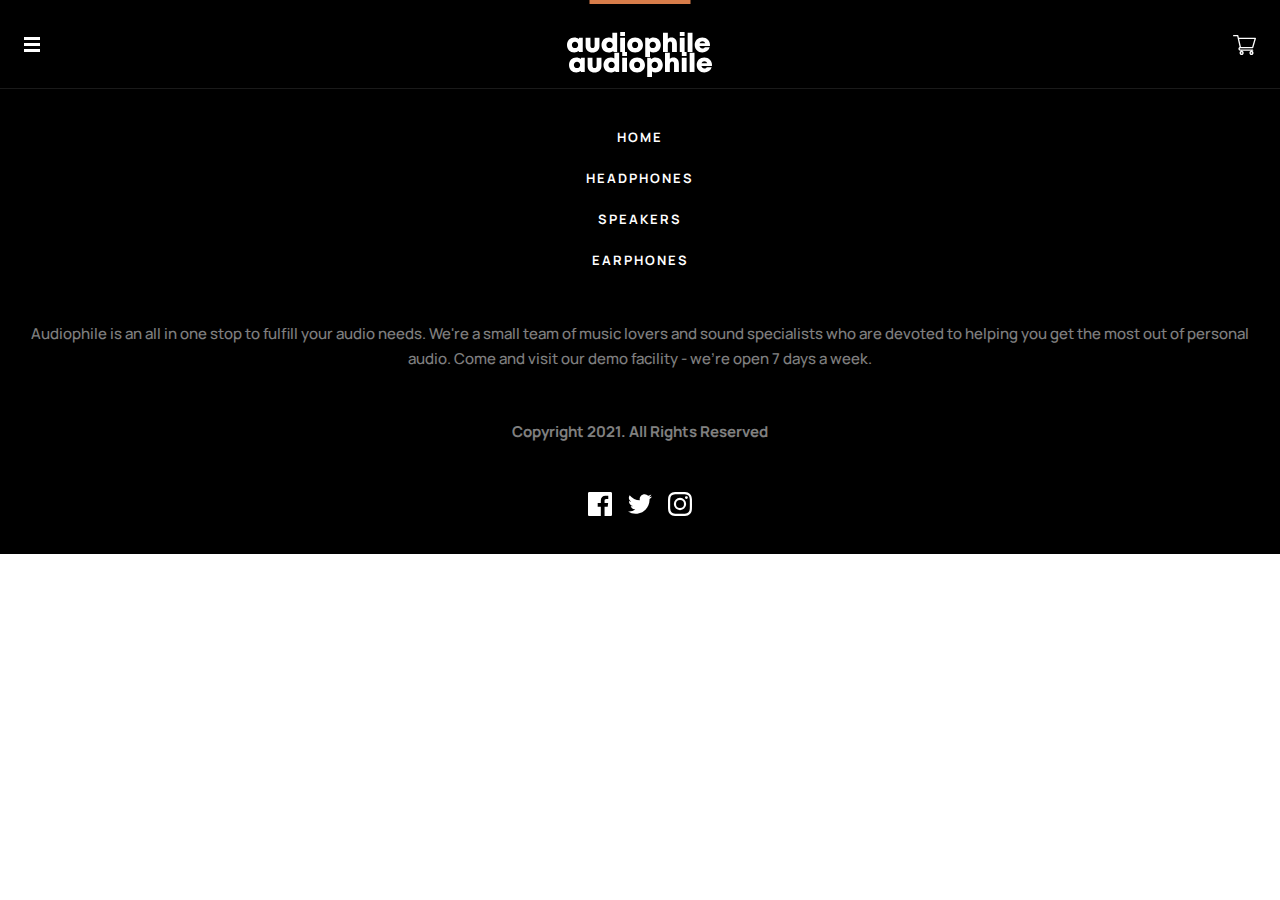
==== commit c7f64b31: "Update index.html" ====
--- a/index.html
+++ b/index.html
@@ -9,8 +9,8 @@
     <title>Audiophile e-commerce website</title>
   </head>
   <body>
-    <div id="hero" class="col">
-      <header>
+    <div id="root">
+      <header class="header">
         <nav class="row">
           <div class="row row_1">
             <div class="hamburger col">
@@ -19,7 +19,7 @@
               <span></span>
             </div>
             <div class="logo">
-              <a href="/">
+              <a href="/" class="link">
                 <img src="./assets/shared/desktop/logo.svg" alt="" />
               </a>
             </div>
@@ -40,7 +40,7 @@
                 />
               </div>
               <div class="title_card bold">headphones</div>
-              <a href="/headphones" class="bold row"
+              <a href="/headphones" class="bold row link"
                 >shop
                 <img src="./assets/shared/desktop/icon-arrow-right.svg" alt=""
               /></a>
@@ -55,7 +55,7 @@
                 />
               </div>
               <div class="title_card bold">speakers</div>
-              <a href="/speakers" class="bold row"
+              <a href="/speakers" class="bold row link"
                 >shop
                 <img src="./assets/shared/desktop/icon-arrow-right.svg" alt=""
               /></a>
@@ -70,7 +70,7 @@
                 />
               </div>
               <div class="title_card bold">earphones</div>
-              <a href="/earphones" class="bold row"
+              <a href="/earphones" class="bold row link"
                 >shop
                 <img src="./assets/shared/desktop/icon-arrow-right.svg" alt=""
               /></a>
@@ -148,185 +148,64 @@
           </div>
         </div>
       </div>
-      <div class="bg_hero">
-        <img src="./assets/home/mobile/image-header.jpg" alt="" />
-      </div>
-      <div class="col col_1">
-        <p class="normal">new product</p>
-        <p class="bold">xx99 mark ii headphones</p>
-        <p class="medium">
-          Experience natural, lifelike audio and exceptional build quality made
-          for the passionate music enthusiast.
-        </p>
-        <a href="#" class="bold product_btn">see product</a>
-      </div>
+      <div id="container"></div>
+      <footer>
+        <div class="col col_13">
+          <div class="logo_footer">
+            <img src="./assets/shared/desktop/logo.svg" alt="" />
+          </div>
+          <div class="col menu">
+            <li><a href="#" class="bold">home</a></li>
+            <li><a href="#" class="bold">headphones</a></li>
+            <li><a href="#" class="bold">speakers</a></li>
+            <li><a href="#" class="bold">earphones</a></li>
+          </div>
+          <div class="presentation_footer">
+            <p class="medium">
+              Audiophile is an all in one stop to fulfill your audio needs.
+              We're a small team of music lovers and sound specialists who are
+              devoted to helping you get the most out of personal audio. Come
+              and visit our demo facility - we’re open 7 days a week.
+            </p>
+          </div>
+          <div class="copyright">
+            <p class="bold">Copyright 2021. All Rights Reserved</p>
+          </div>
+          <div class="row row_2">
+            <li>
+              <a href="#"
+                ><svg width="24" height="24" xmlns="http://www.w3.org/2000/svg">
+                  <path
+                    d="M22.675 0H1.325C.593 0 0 .593 0 1.325v21.351C0 23.407.593 24 1.325 24H12.82v-9.294H9.692v-3.622h3.128V8.413c0-3.1 1.893-4.788 4.659-4.788 1.325 0 2.463.099 2.795.143v3.24l-1.918.001c-1.504 0-1.795.715-1.795 1.763v2.313h3.587l-.467 3.622h-3.12V24h6.116c.73 0 1.323-.593 1.323-1.325V1.325C24 .593 23.407 0 22.675 0z"
+                    fill-rule="nonzero"
+                  />
+                </svg>
+              </a>
+            </li>
+            <li>
+              <a href="#"
+                ><svg width="24" height="20" xmlns="http://www.w3.org/2000/svg">
+                  <path
+                    d="M24 2.557a9.83 9.83 0 01-2.828.775A4.932 4.932 0 0023.337.608a9.864 9.864 0 01-3.127 1.195A4.916 4.916 0 0016.616.248c-3.179 0-5.515 2.966-4.797 6.045A13.978 13.978 0 011.671 1.149a4.93 4.93 0 001.523 6.574 4.903 4.903 0 01-2.229-.616c-.054 2.281 1.581 4.415 3.949 4.89a4.935 4.935 0 01-2.224.084 4.928 4.928 0 004.6 3.419A9.9 9.9 0 010 17.54a13.94 13.94 0 007.548 2.212c9.142 0 14.307-7.721 13.995-14.646A10.025 10.025 0 0024 2.557z"
+                    fill-rule="nonzero"
+                  />
+                </svg>
+              </a>
+            </li>
+            <li>
+              <a href="#"
+                ><svg width="24" height="24" xmlns="http://www.w3.org/2000/svg">
+                  <path
+                    d="M12 2.163c3.204 0 3.584.012 4.85.07 3.252.148 4.771 1.691 4.919 4.919.058 1.265.069 1.645.069 4.849 0 3.205-.012 3.584-.069 4.849-.149 3.225-1.664 4.771-4.919 4.919-1.266.058-1.644.07-4.85.07-3.204 0-3.584-.012-4.849-.07-3.26-.149-4.771-1.699-4.919-4.92-.058-1.265-.07-1.644-.07-4.849 0-3.204.013-3.583.07-4.849.149-3.227 1.664-4.771 4.919-4.919 1.266-.057 1.645-.069 4.849-.069zM12 0C8.741 0 8.333.014 7.053.072 2.695.272.273 2.69.073 7.052.014 8.333 0 8.741 0 12c0 3.259.014 3.668.072 4.948.2 4.358 2.618 6.78 6.98 6.98C8.333 23.986 8.741 24 12 24c3.259 0 3.668-.014 4.948-.072 4.354-.2 6.782-2.618 6.979-6.98.059-1.28.073-1.689.073-4.948 0-3.259-.014-3.667-.072-4.947-.196-4.354-2.617-6.78-6.979-6.98C15.668.014 15.259 0 12 0zm0 5.838a6.162 6.162 0 100 12.324 6.162 6.162 0 000-12.324zM12 16a4 4 0 110-8 4 4 0 010 8zm6.406-11.845a1.44 1.44 0 100 2.881 1.44 1.44 0 000-2.881z"
+                    fill-rule="nonzero"
+                  />
+                </svg>
+              </a>
+            </li>
+          </div>
+        </div>
+      </footer>
     </div>
-    <div class="main">
-      <div class="col col_2">
-        <div class="card">
-          <div class="col wrapper_card">
-            <div class="img_card">
-              <img
-                src="./assets/shared/desktop/image-category-thumbnail-headphones.png"
-                alt=""
-              />
-            </div>
-            <div class="title_card bold">headphones</div>
-            <a href="#" class="bold row"
-              >shop
-              <img src="./assets/shared/desktop/icon-arrow-right.svg" alt=""
-            /></a>
-          </div>
-        </div>
-        <div class="card">
-          <div class="col wrapper_card">
-            <div class="img_card">
-              <img
-                src="./assets/shared/desktop/image-category-thumbnail-speakers.png"
-                alt=""
-              />
-            </div>
-            <div class="title_card bold">speakers</div>
-            <a href="#" class="bold row"
-              >shop
-              <img src="./assets/shared/desktop/icon-arrow-right.svg" alt=""
-            /></a>
-          </div>
-        </div>
-        <div class="card">
-          <div class="col wrapper_card">
-            <div class="img_card">
-              <img
-                src="./assets/shared/desktop/image-category-thumbnail-earphones.png"
-                alt=""
-              />
-            </div>
-            <div class="title_card bold">earphones</div>
-            <a href="#" class="bold row"
-              >shop
-              <img src="./assets/shared/desktop/icon-arrow-right.svg" alt=""
-            /></a>
-          </div>
-        </div>
-      </div>
-      <div class="col col_3">
-        <div class="col_4">
-          <div class="col wrapper_col_4">
-            <div class="col_4_img">
-              <img src="./assets/home/mobile/image-speaker-zx9.png" alt="" />
-            </div>
-            <div class="col col_5">
-              <p class="bold">
-                zx9 <br />
-                speaker
-              </p>
-              <p class="medium">
-                Upgrade to premium speakers that are phenomynally built to
-                deliver truly remarkable sound.
-              </p>
-            </div>
-            <a href="#" class="bold product_btn">see product</a>
-          </div>
-        </div>
-        <div class="col_6">
-          <div class="col wrapper_col_6">
-            <div class="bg_col_6">
-              <img src="./assets/home/mobile/image-speaker-zx7.jpg" alt="" />
-            </div>
-            <div class="col col_7">
-              <p class="bold">zx7 speaker</p>
-              <a href="#" class="bold product_btn">see product</a>
-            </div>
-          </div>
-        </div>
-        <div class="col_8">
-          <div class="wrapper_col_8 col">
-            <img src="./assets/home/mobile/image-earphones-yx1.jpg" alt="" />
-            <div class="col col_9">
-              <div class="wrapper_col_9 col">
-                <p class="bold">yx1 earphones</p>
-                <a href="#" class="bold product_btn">see product</a>
-              </div>
-            </div>
-          </div>
-        </div>
-      </div>
-      <div class="col col_10">
-        <div class="col_11">
-          <div class="col wrapper_col_11">
-            <img src="./assets/shared/mobile/image-best-gear.jpg" alt="" />
-            <div class="col col_12">
-              <p class="bold">bringing you the <span>best</span> audio gear</p>
-              <p class="medium">
-                Located at the heart of New York City, Audiophile is the premier
-                store for high end headphones, earphones, speakers, and audio
-                accessories. We have a large showroom and luxury demonstration
-                rooms available for you to browse and experience a wide range of
-                our products. Stop by our store to meet some of the fantastic
-                people who make Audiophile the best place to buy your portable
-                audio equipment.
-              </p>
-            </div>
-          </div>
-        </div>
-      </div>
-    </div>
-    <footer>
-      <div class="col col_13">
-        <div class="logo_footer">
-          <img src="./assets/shared/desktop/logo.svg" alt="" />
-        </div>
-        <div class="col menu">
-          <li><a href="#" class="bold">home</a></li>
-          <li><a href="#" class="bold">headphones</a></li>
-          <li><a href="#" class="bold">speakers</a></li>
-          <li><a href="#" class="bold">earphones</a></li>
-        </div>
-        <div class="presentation_footer">
-          <p class="medium">
-            Audiophile is an all in one stop to fulfill your audio needs. We're
-            a small team of music lovers and sound specialists who are devoted
-            to helping you get the most out of personal audio. Come and visit
-            our demo facility - we’re open 7 days a week.
-          </p>
-        </div>
-        <div class="copyright">
-          <p class="bold">Copyright 2021. All Rights Reserved</p>
-        </div>
-        <div class="row row_2">
-          <li>
-            <a href="#"
-              ><svg width="24" height="24" xmlns="http://www.w3.org/2000/svg">
-                <path
-                  d="M22.675 0H1.325C.593 0 0 .593 0 1.325v21.351C0 23.407.593 24 1.325 24H12.82v-9.294H9.692v-3.622h3.128V8.413c0-3.1 1.893-4.788 4.659-4.788 1.325 0 2.463.099 2.795.143v3.24l-1.918.001c-1.504 0-1.795.715-1.795 1.763v2.313h3.587l-.467 3.622h-3.12V24h6.116c.73 0 1.323-.593 1.323-1.325V1.325C24 .593 23.407 0 22.675 0z"
-                  fill-rule="nonzero"
-                />
-              </svg>
-            </a>
-          </li>
-          <li>
-            <a href="#"
-              ><svg width="24" height="20" xmlns="http://www.w3.org/2000/svg">
-                <path
-                  d="M24 2.557a9.83 9.83 0 01-2.828.775A4.932 4.932 0 0023.337.608a9.864 9.864 0 01-3.127 1.195A4.916 4.916 0 0016.616.248c-3.179 0-5.515 2.966-4.797 6.045A13.978 13.978 0 011.671 1.149a4.93 4.93 0 001.523 6.574 4.903 4.903 0 01-2.229-.616c-.054 2.281 1.581 4.415 3.949 4.89a4.935 4.935 0 01-2.224.084 4.928 4.928 0 004.6 3.419A9.9 9.9 0 010 17.54a13.94 13.94 0 007.548 2.212c9.142 0 14.307-7.721 13.995-14.646A10.025 10.025 0 0024 2.557z"
-                  fill-rule="nonzero"
-                />
-              </svg>
-            </a>
-          </li>
-          <li>
-            <a href="#"
-              ><svg width="24" height="24" xmlns="http://www.w3.org/2000/svg">
-                <path
-                  d="M12 2.163c3.204 0 3.584.012 4.85.07 3.252.148 4.771 1.691 4.919 4.919.058 1.265.069 1.645.069 4.849 0 3.205-.012 3.584-.069 4.849-.149 3.225-1.664 4.771-4.919 4.919-1.266.058-1.644.07-4.85.07-3.204 0-3.584-.012-4.849-.07-3.26-.149-4.771-1.699-4.919-4.92-.058-1.265-.07-1.644-.07-4.849 0-3.204.013-3.583.07-4.849.149-3.227 1.664-4.771 4.919-4.919 1.266-.057 1.645-.069 4.849-.069zM12 0C8.741 0 8.333.014 7.053.072 2.695.272.273 2.69.073 7.052.014 8.333 0 8.741 0 12c0 3.259.014 3.668.072 4.948.2 4.358 2.618 6.78 6.98 6.98C8.333 23.986 8.741 24 12 24c3.259 0 3.668-.014 4.948-.072 4.354-.2 6.782-2.618 6.979-6.98.059-1.28.073-1.689.073-4.948 0-3.259-.014-3.667-.072-4.947-.196-4.354-2.617-6.78-6.979-6.98C15.668.014 15.259 0 12 0zm0 5.838a6.162 6.162 0 100 12.324 6.162 6.162 0 000-12.324zM12 16a4 4 0 110-8 4 4 0 010 8zm6.406-11.845a1.44 1.44 0 100 2.881 1.44 1.44 0 000-2.881z"
-                  fill-rule="nonzero"
-                />
-              </svg>
-            </a>
-          </li>
-        </div>
-      </div>
-    </footer>
     <script src="main.js"></script>
   </body>
 </html>
--- a/style.css
+++ b/style.css
@@ -1,4 +1,3 @@
-
 @import url("https://fonts.googleapis.com/css2?family=Manrope:wght@400;500;700&display=swap");
 
 :root {
@@ -88,6 +87,7 @@
   font-size: 13px;
   display: inline-block;
   text-transform: uppercase;
+  padding: 15px 30px;
 }
 
 @media (min-width: 375px) {
@@ -95,10 +95,13 @@
     position: relative;
     width: 100%;
     height: 600px;
+    z-index: 1;
   }
 
   header {
-    position: relative;
+    position: absolute;
+    width: 100%;
+    z-index: 999;
   }
 
   nav {
@@ -194,6 +197,12 @@
     display: flex;
   }
 
+  .logo a {
+    display: -webkit-box;
+    display: -ms-flexbox;
+    display: flex;
+  }
+
   .cart_icon {
     display: -webkit-box;
     display: -ms-flexbox;
@@ -237,7 +246,7 @@
       height: 0;
     }
     to {
-      height: calc(100% + 35px);
+      height: 631px;
     }
   }
 
@@ -297,18 +306,18 @@
     z-index: 1;
     left: 24px;
     -webkit-animation: showCart 0.2s forwards;
-            animation: showCart 0.2s forwards;
+    animation: showCart 0.2s forwards;
   }
 
   @-webkit-keyframes showCart {
     from {
       -webkit-transform: scale(0);
-              transform: scale(0);
+      transform: scale(0);
       opacity: 0;
     }
     to {
       -webkit-transform: scale(1);
-              transform: scale(1);
+      transform: scale(1);
       opacity: 1;
     }
   }
@@ -316,12 +325,12 @@
   @keyframes showCart {
     from {
       -webkit-transform: scale(0);
-              transform: scale(0);
+      transform: scale(0);
       opacity: 0;
     }
     to {
       -webkit-transform: scale(1);
-              transform: scale(1);
+      transform: scale(1);
       opacity: 1;
     }
   }
@@ -534,7 +543,6 @@
   }
 
   .col_1 {
-    margin: auto 0;
     -webkit-box-align: center;
     -ms-flex-align: center;
     align-items: center;
@@ -543,7 +551,8 @@
     flex-grow: 1;
     -webkit-box-pack: center;
     -ms-flex-pack: center;
-    justify-content: center;
+    justify-content: flex-end;
+    padding-bottom: 112px;
   }
 
   .col_1 p {
@@ -582,7 +591,6 @@
   .col_1 a {
     color: white;
     background-color: var(--orange);
-    padding: 15px 30px;
     -webkit-transition: 0.2s;
     -o-transition: 0.2s;
     transition: 0.2s;
@@ -595,13 +603,16 @@
     transition: 0.2s;
   }
 
-  .main {
+  #container {
     background-color: white;
     position: relative;
+    -webkit-transition: 0.2s;
+    -o-transition: 0.2s;
+    transition: 0.2s;
+  }
+
+  .main {
     padding: 0 24px;
-    -webkit-transition: 0.2s;
-    -o-transition: 0.2s;
-    transition: 0.2s;
   }
 
   .col_2 {
@@ -1047,4 +1058,100 @@
     -o-transition: 0.2s;
     transition: 0.2s;
   }
-}
+
+  .tab_title {
+    padding-top: 89px;
+    background-color: black;
+  }
+
+  .tab_title p {
+    padding: 32px 0;
+    font-size: 28px;
+    line-height: 38px;
+    text-align: center;
+    letter-spacing: 2px;
+    text-transform: uppercase;
+    color: #ffffff;
+  }
+
+  .col_17 {
+    padding-top: 64px;
+    width: 100%;
+    position: relative;
+    -webkit-box-orient: vertical;
+    -webkit-box-direction: reverse;
+    -ms-flex-direction: column-reverse;
+    flex-direction: column-reverse;
+  }
+
+  .col_18 {
+    width: 100%;
+    position: relative;
+    padding: 60px 0;
+    -webkit-box-align: center;
+    -ms-flex-align: center;
+    align-items: center;
+  }
+
+  .col_18:nth-child(3) {
+    padding-top: 0;
+  }
+
+  .col_18 img {
+    width: 100%;
+    border-radius: 8px;
+  }
+
+  .col_19 {
+    padding-top: 32px;
+    -webkit-box-align: center;
+    -ms-flex-align: center;
+    align-items: center;
+  }
+
+  .col_19 p:nth-child(1) {
+    font-size: 14px;
+    line-height: 19px;
+    text-align: center;
+    letter-spacing: 10px;
+    text-transform: uppercase;
+    color: var(--orange);
+  }
+
+  .col_19 p:nth-child(2) {
+    font-size: 28px;
+    line-height: 38px;
+    text-align: center;
+    letter-spacing: 1px;
+    text-transform: uppercase;
+    color: black;
+    padding: 24px 0;
+  }
+
+  .col_19 p:nth-child(3) {
+    font-size: 15px;
+    line-height: 25px;
+    text-align: center;
+    color: black;
+    opacity: 0.5;
+    margin-bottom: 24px;
+  }
+
+  .col_19 a {
+    background-color: var(--orange);
+    -webkit-transition: 0.2s;
+    -o-transition: 0.2s;
+    transition: 0.2s;
+    color: white;
+    width: -webkit-fit-content;
+    width: -moz-fit-content;
+    width: fit-content;
+  }
+
+  .col_19 a:hover {
+    background-color: var(--light-orange);
+    -webkit-transition: 0.2s;
+    -o-transition: 0.2s;
+    transition: 0.2s;
+  }
+}
